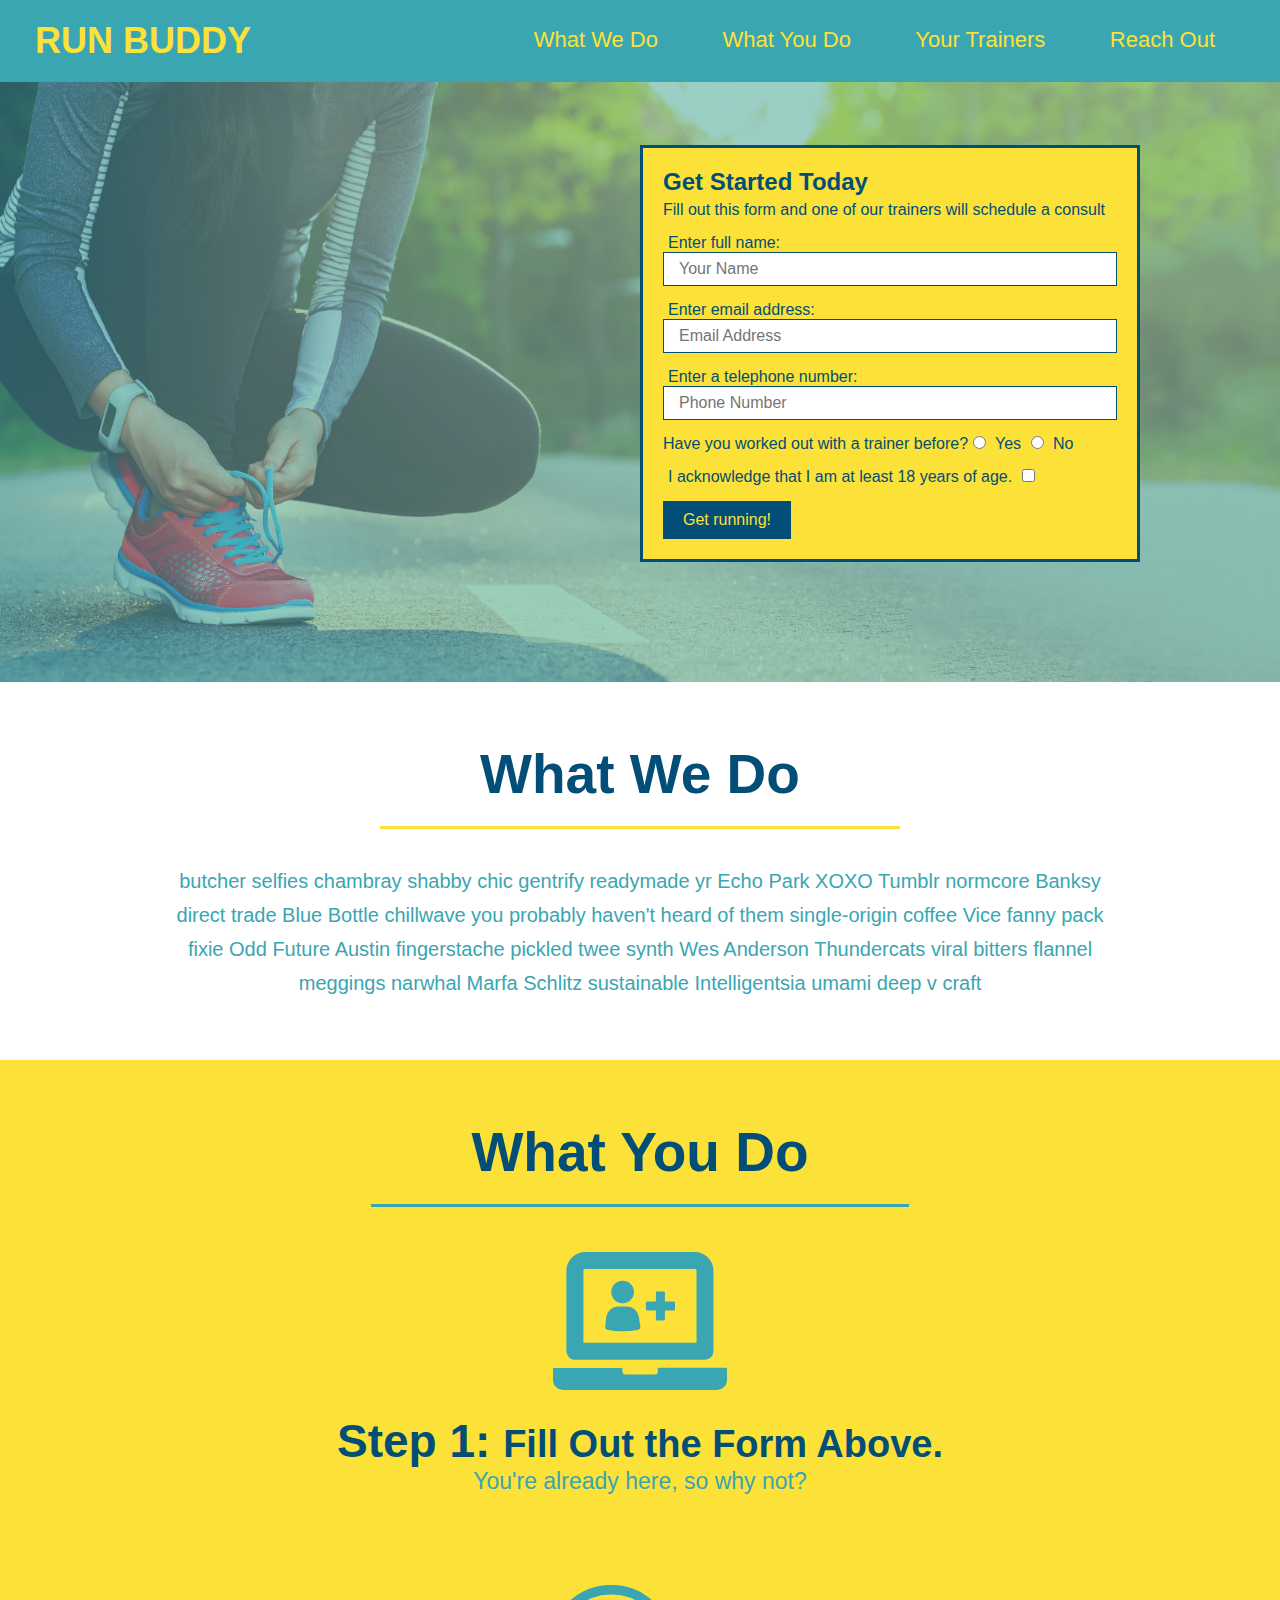
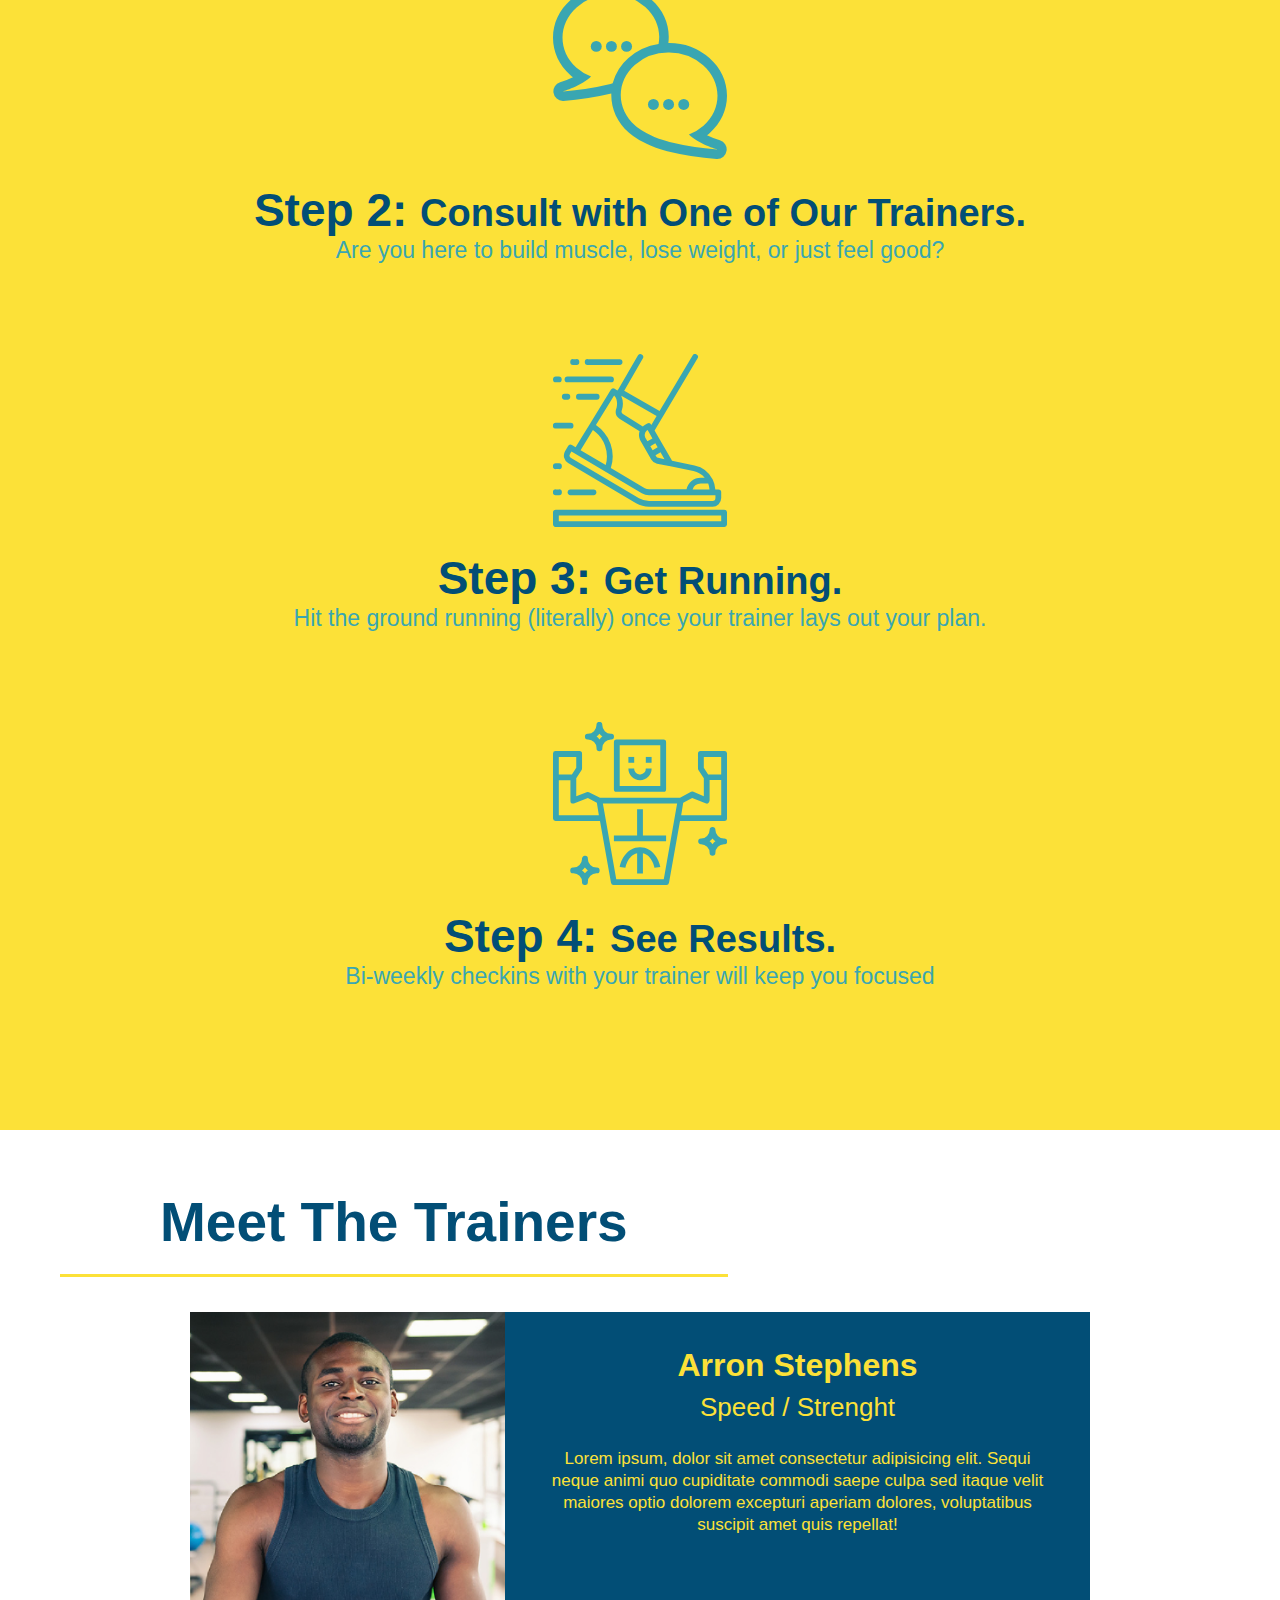
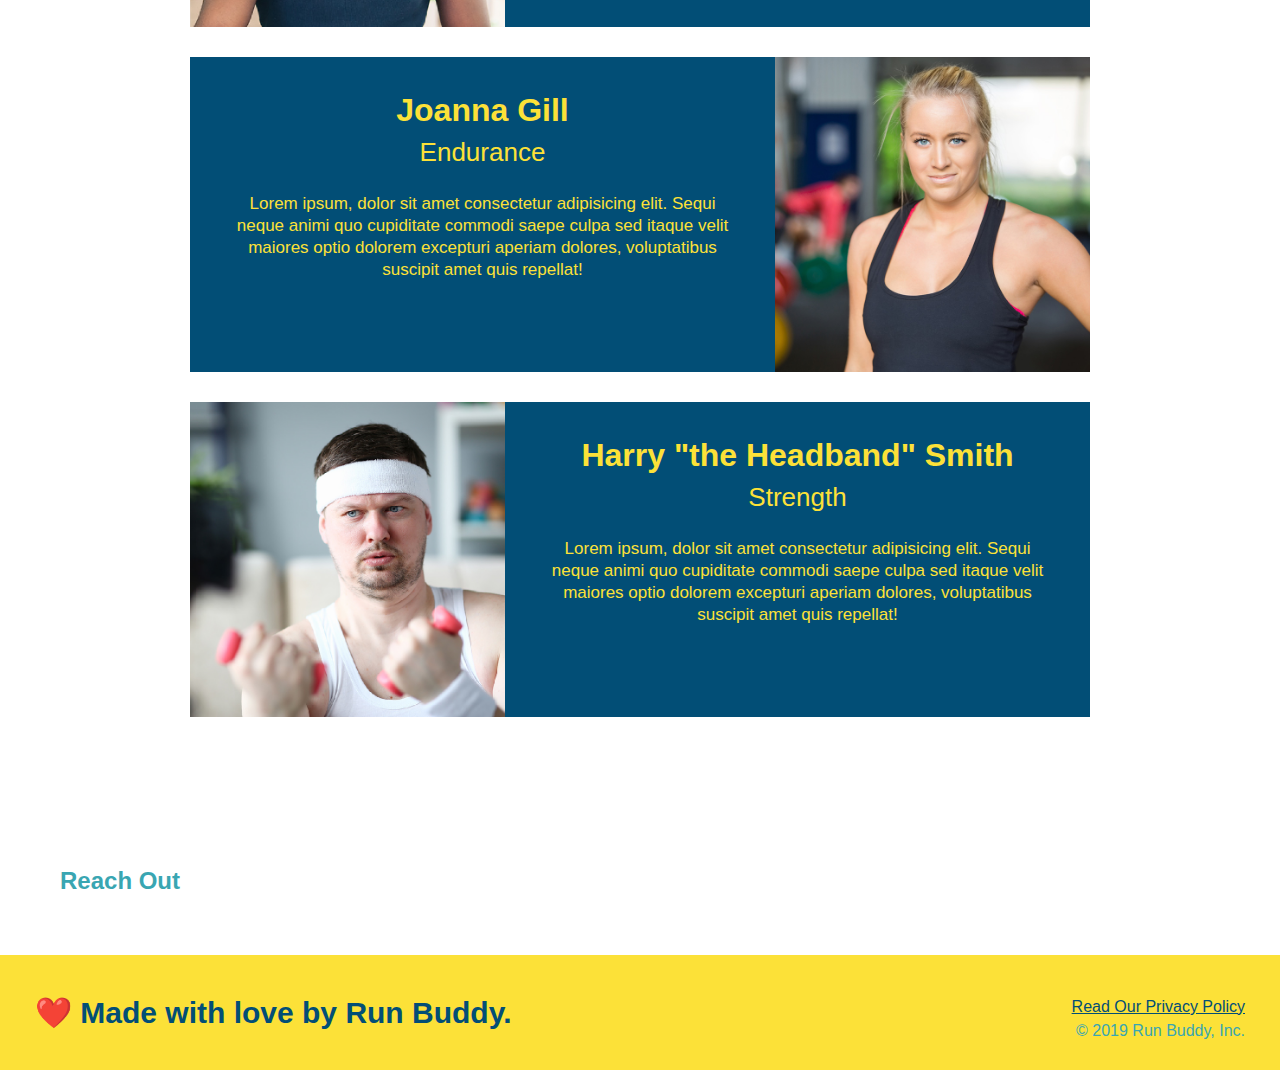
==== index.html @ 6dcec1f7 "mtt section" ====
<!DOCTYPE html>
<html lang="en">

<head>
  <meta charset="UTF-8" />
  <title>Run Buddy</title>
  <link rel="stylesheet" href="./assets/css/style.css" />
</head>

<body>
  <!-- navigation -->
  <header>
    <h1>
      <a href="/">
        RUN BUDDY
      </a>
    </h1>
    <nav>
      <!-- Unordered list element -->
      <ul>
        <!-- List item element-->
        <li>
          <!-- Anchor element -->
          <a href="#what-we-do">What We Do</a>
        </li>
        <li>
          <a href="#what-you-do">What You Do</a>
        </li>
        <li>
          <a href="#your-trainers">Your Trainers</a>
        </li>
        <li>
          <a href="#reach-out">Reach Out</a>
        </li>
      </ul>
    </nav>
  </header>

  <!-- hero/jumbotron -->
  <section class="hero">
    <div class="hero-form">
      <h3>Get Started Today</h3>
      <p>Fill out this form and one of our trainers will schedule a consult</p>
      <form>
        <label for="name">Enter full name:</label>
        <input type="text" placeholder="Your Name" name="name" id="name" class="form-input" />
        <label for="email">Enter email address:</label>
        <input type="text" placeholder="Email Address" name="email" id="email" class="form-input" />
        <label for="phone">Enter a telephone number:</label>
        <input type="text" placeholder="Phone Number" name="phone" id="phone" class="form-input" />
        <p>
          Have you worked out with a trainer before?
          <input type="radio" name="trainer-confirm" id="trainer-yes" />
          <label for="trainer-yes">Yes</label>
          <input type="radio" name="trainer-confirm" id="trainer-no" />
          <label for="trainer-no">No</label>
        </p>
        <p>
          <label for="checkbox">
            I acknowledge that I am at least 18 years of age.
          </label>
          <input type="checkbox" name="checkpoint1" id="checkbox" />
        </p>
        <button type="submit">
          Get running!
        </button>
      </form>
    </div>
  </section>

  <!-- "what we do" section -->
  <section id="what-we-do" class="intro">
    <h2 class="section-title primary-border">What We Do</h2>
    <p>
      butcher selfies chambray shabby chic gentrify readymade yr Echo Park XOXO Tumblr normcore Banksy direct trade Blue
      Bottle chillwave you probably haven't heard of them single-origin coffee Vice fanny pack fixie Odd Future Austin
      fingerstache pickled twee synth Wes Anderson Thundercats viral bitters flannel meggings narwhal Marfa Schlitz
      sustainable Intelligentsia umami deep v craft
    </p>
  </section>

  <!-- "what you do" section -->
  <section id="what-you-do" class="steps">
    <h2 class="section-title secondary-border">What You Do</h2>

    <div>
      <img src="./assets/images/step-1.svg" alt="" />
      <h3>Step 1: <span>Fill Out the Form Above.</span></h3>
      <p>You're already here, so why not?</p>
    </div>

    <div>
      <img src="./assets/images/step-2.svg" alt="" />
      <h3>Step 2: <span>Consult with One of Our Trainers.</span></h3>
      <p>Are you here to build muscle, lose weight, or just feel good?</p>
    </div>

    <div>
      <img src="./assets/images/step-3.svg" alt="" />
      <h3>Step 3: <span>Get Running.</span></h3>
      <p>Hit the ground running (literally) once your trainer lays out your plan.</p>
    </div>

    <div>
      <img src="./assets/images/step-4.svg" alt="" />
      <h3>Step 4: <span>See Results.</span></h3>
      <p>Bi-weekly checkins with your trainer will keep you focused</p>
    </div>
  </section>

  <!-- "meet the trainers" section -->
  <section id="your-trainers" class="trainers">
    <h2 class="section-title primary-border">Meet The Trainers</h2>

    <article class="trainer">
      <img src="./assets/images/trainer-1.jpg" alt="Arron Stephens in his workout clothes, ready to pump iron" />
      <div class="trainer-bio" text-left>
        <h3>Arron Stephens</h3>
        <h4>Speed / Strenght</h4>
        <p>Lorem ipsum, dolor sit amet consectetur adipisicing elit. Sequi neque animi quo cupiditate commodi saepe culpa sed
          itaque velit maiores optio dolorem excepturi aperiam dolores, voluptatibus suscipit amet quis repellat!
        </p>
      </div>
    </article>
    <!-- second trainer bio -->
<article class="trainer">
  <div class="trainer-bio text-right">
    <h3>Joanna Gill</h3>
    <h4>Endurance</h4>
    <p>
      Lorem ipsum, dolor sit amet consectetur adipisicing elit. Sequi neque animi quo cupiditate commodi saepe culpa sed
      itaque velit maiores optio dolorem excepturi aperiam dolores, voluptatibus suscipit amet quis repellat!
    </p>
  </div>
  <img src="./assets/images/trainer-2.jpg" alt="Joanna Gill cooling off after a workout" />
</article>

<!-- third trainer bio -->
<article class="trainer">
  <img src="./assets/images/trainer-3.jpg" alt="Harry Smith wearing a headband and lifting comically small pink weights" />
  <div class="trainer-bio text-left">
    <h3>Harry "the Headband" Smith</h3>
    <h4>Strength</h4>
    <p>
      Lorem ipsum, dolor sit amet consectetur adipisicing elit. Sequi neque animi quo cupiditate commodi saepe culpa sed
      itaque velit maiores optio dolorem excepturi aperiam dolores, voluptatibus suscipit amet quis repellat!
    </p>
  </div>
</article>
  </section>

  <!-- "reach out" section -->
  <section>
    <h2>Reach Out</h2>
  </section>

  <!-- footer -->
  <footer>
    <h2>❤️ Made with love by Run Buddy.</h2>
    <div>
      <a href="#">Read Our Privacy Policy</a><br />
      &copy; 2019 Run Buddy, Inc.
    </div>
  </footer>
</body>

</html>
---- assets/css/style.css ----
* {
  margin: 0;
  padding: 0;
  box-sizing: border-box;
}

body {
  /* more on this crazy alphanumerical value in a minute! */
  color: #39a6b2;
  font-family: Helvetica, Arial, sans-serif;
}

/* apply styles to <header> */
header {
  padding: 20px 35px;
  background-color: #39a6b2;
}

header h1 {
  font-weight: bold;
  font-size: 36px;
  color: #fce138;
  margin: 0;
  display: inline;
}
header a {
  text-decoration: none;
  color: #fce138;
}

header nav {
  float: right;
  margin: 7px 0;
}

header nav ul li {
  display: inline;
}

header nav ul li a {
  margin: 0 30px;
  font-weight: lighter;
  font-size: 22px;
}

footer {
  background: #fce138;
  width: 100%;
  padding: 40px 35px;
}

footer h2 {
  display: inline;
  color: #024e76;
  font-size: 30px;
  margin: 0;
}

footer div {
  float: right;
  line-height: 1.5;
  text-align: right;
}

footer a {
  color: #024e76;
}

section {
  padding: 60px;
}

/* Hero Style Start */
.hero {
  background-image: url('../images/hero-bg.jpg');
  height: 600px;
  background-size: cover;
  background-position: center;
  position: relative;
}
/* Hero Style End */

.hero-form {
  border: 3px solid #024e76;
  background-color: #fce138;
  padding: 20px;
  width: 500px;
  color: #024e76;
  position: absolute;
  bottom: 120px;
  right: 140px;
}

.hero-form h3 {
  font-size: 24px;
  margin: 0;
}
.hero-form p {
  margin: 5px 0 15px 0;
}

.form-input {
  border: 1px solid #024e76;
  display: block;
  padding: 7px 15px;
  font-size: 16px;
  color: #024e76;
  width: 100%;
  margin-bottom: 15px;
}

.hero-form label {
  margin: 0 5px;
}

.hero-form button {
  color: #fce138;
  background-color: #024e76;
  border: none;
  padding: 10px 20px;
  font-size: 16px;
}

.intro {
  text-align: center;
}

.intro p {
  line-height: 1.7;
  color: #39a6b2;
  width: 80%;
  font-size: 20px;
  margin: 0 auto;
}

.steps {
  text-align: center;
  background: #fce138;
}

.steps div {
  margin-bottom: 80px;
}

.steps img {
  width: 15%;
  margin: 10px 0;
}

.steps h3 {
  color: #024e76;
  font-size: 46px;
  margin-top: 10px;
}

.steps p {
  color: #39a6b2;
  font-size: 23px;
}

.steps span {
  font-size: 38px;
}

.section-title {
  font-size: 55px;
  color: #024e76;
  margin-bottom: 35px;
  padding: 0 100px 20px 100px;
  display: inline-block;
  border-bottom: 3px solid;
}

.primary-border {
  border-color: #fce138;
}

.secondary-border {
  border-color: #39a6b2;
}
.trainer{
  overflow: auto;
  text-align: center;
  width: 900px;
  margin: 0 auto 30px auto;
  background: #024e76;
  color: #fce138;
}
.trainer img{
  width:35%;
  float: left;
}
.trainer-bio{
  padding: 35px;
  float: left;
  width: 65%;
}
.trainer-bio h3 {
  font-size: 32px;
  margin-bottom: 8px;
}
.trainer-bio h4 {
  font-weight: lighter;
  font-size: 26px;
  margin-bottom: 25px;
}
.trainer-bio p {
  font-size: 17px;
  line-height: 1.3;
}
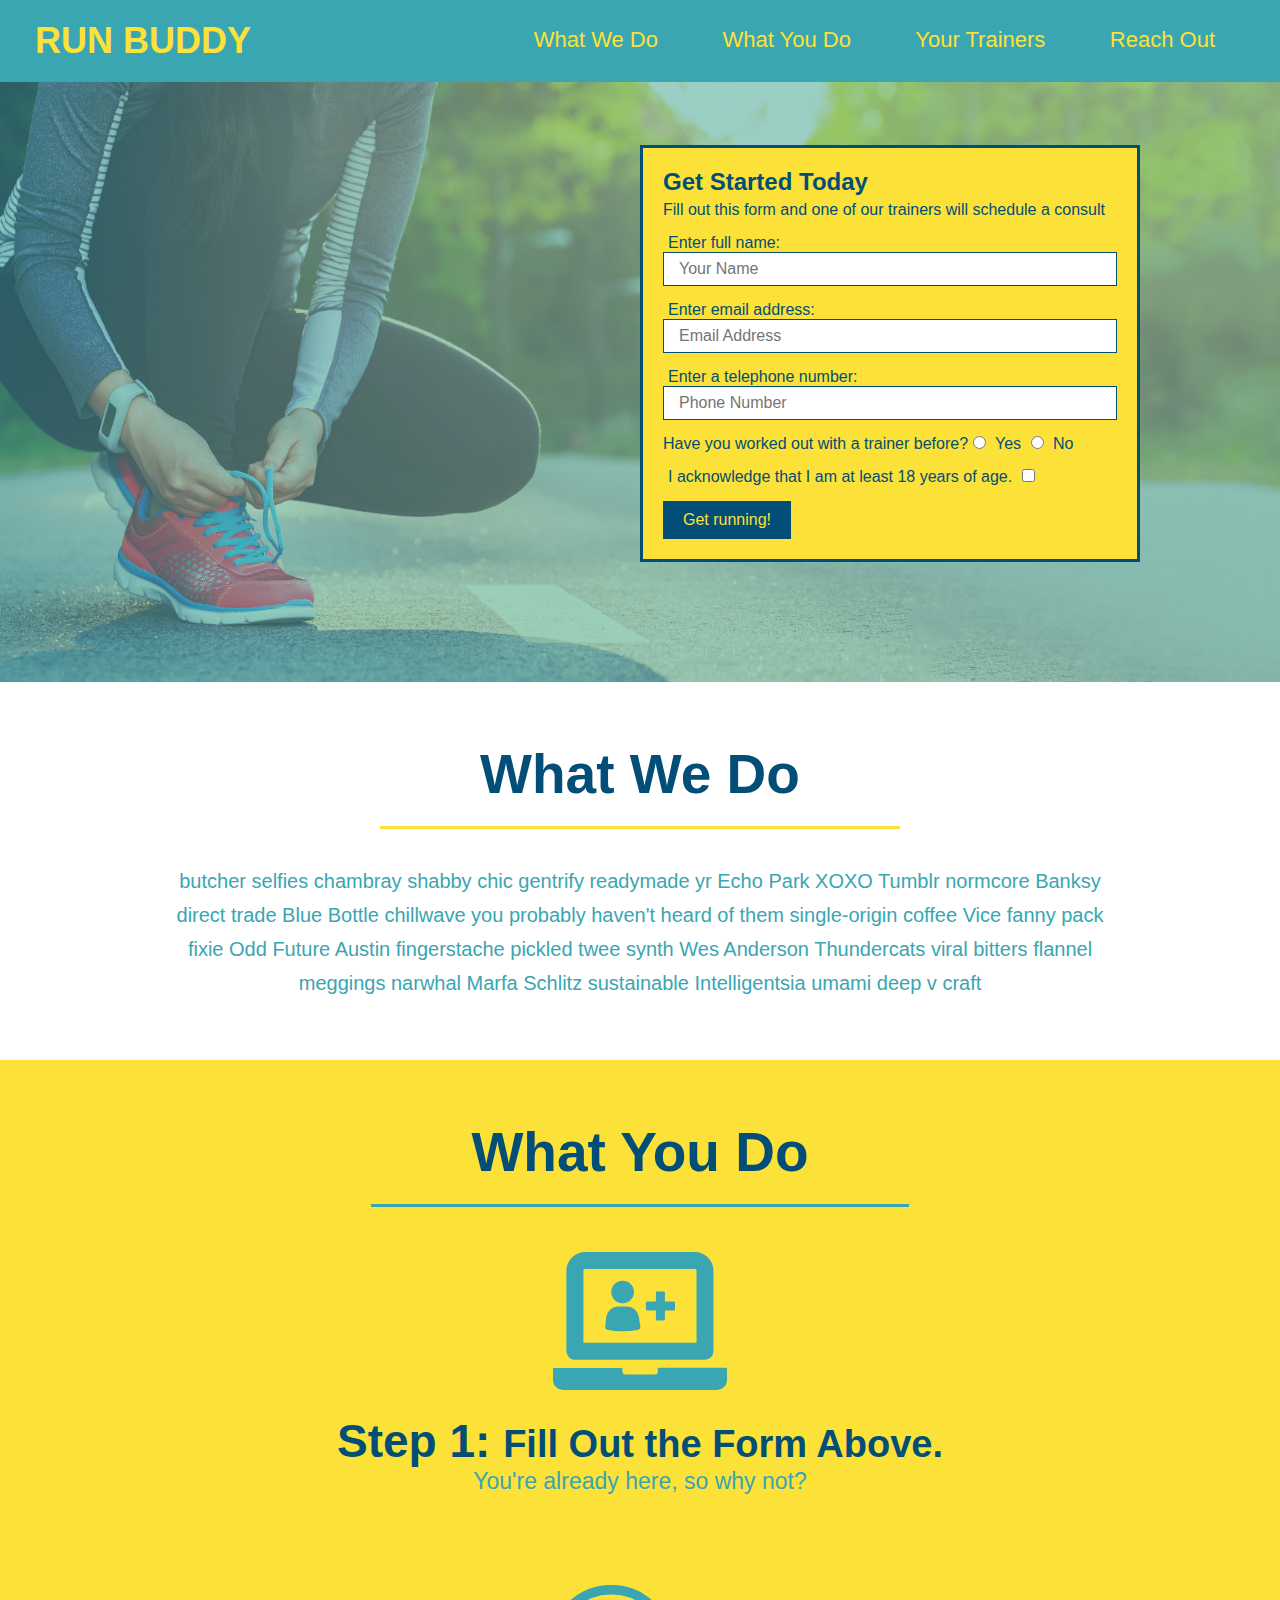
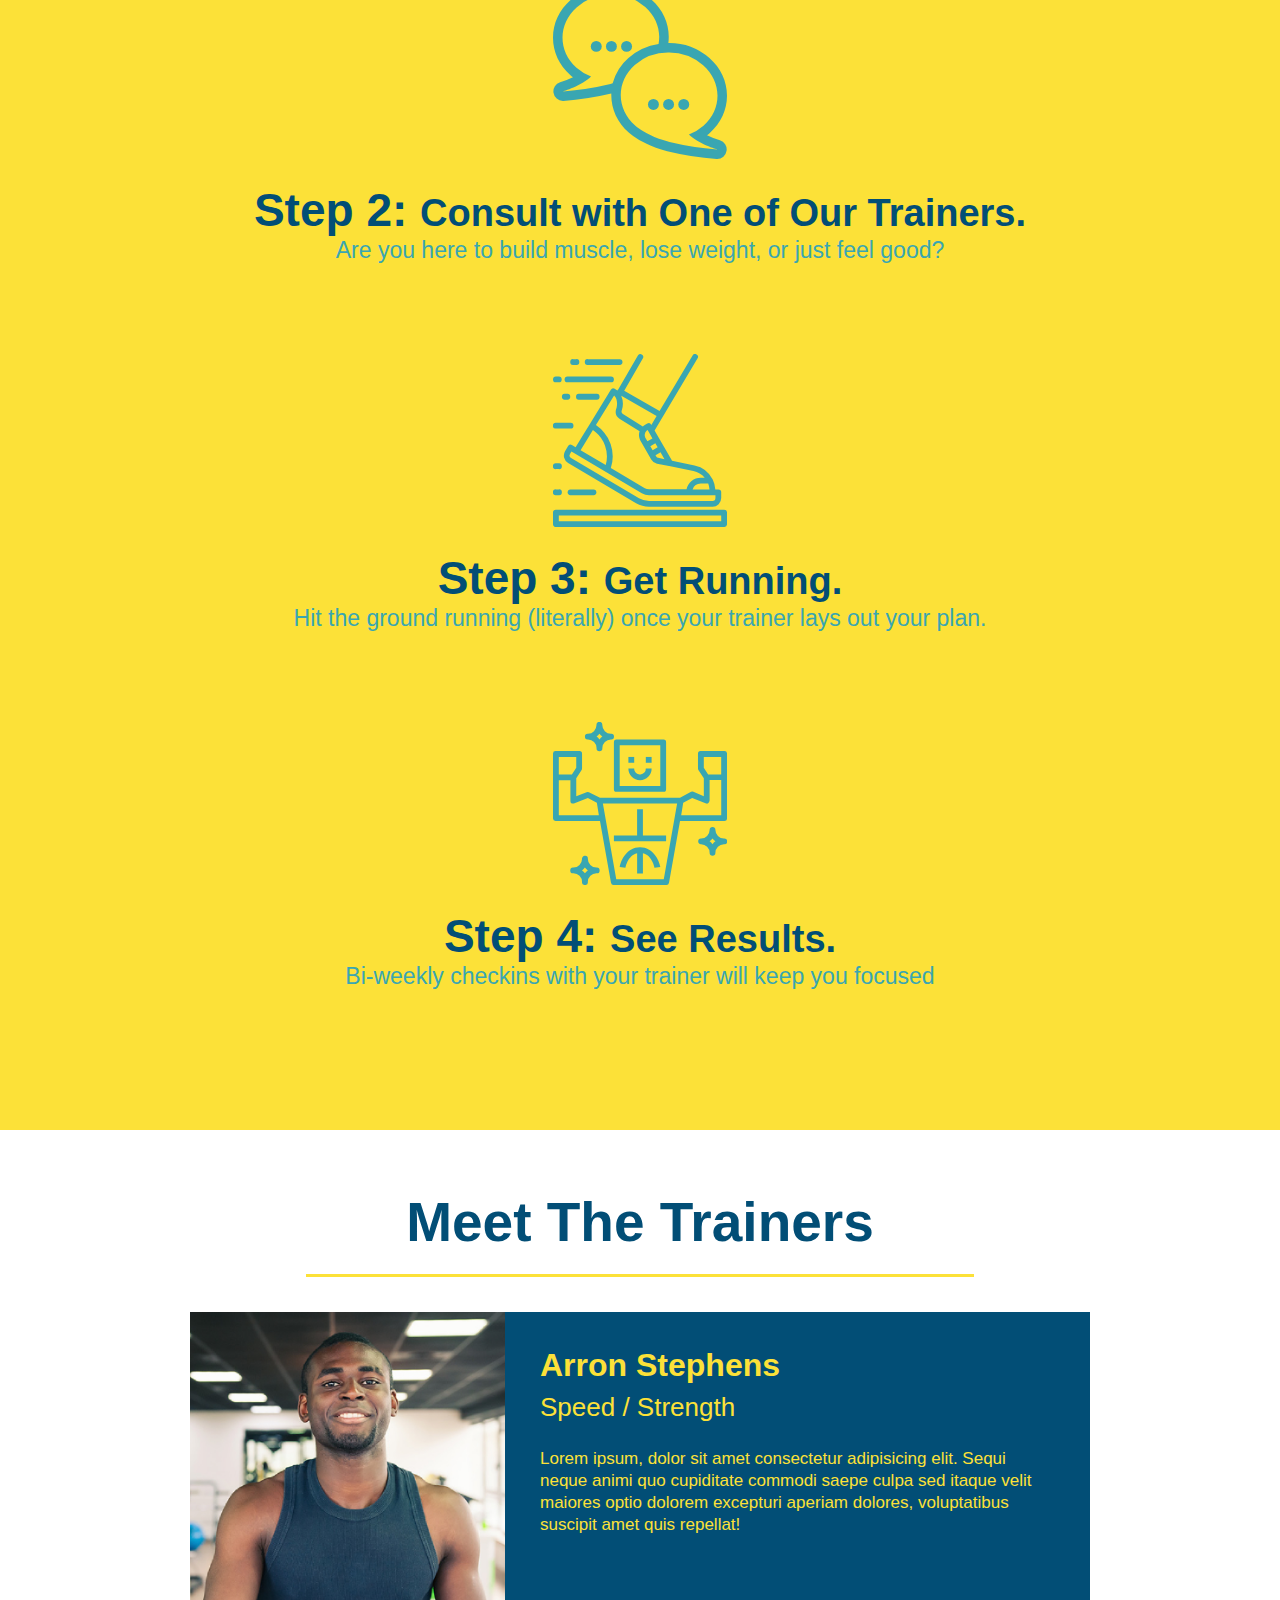
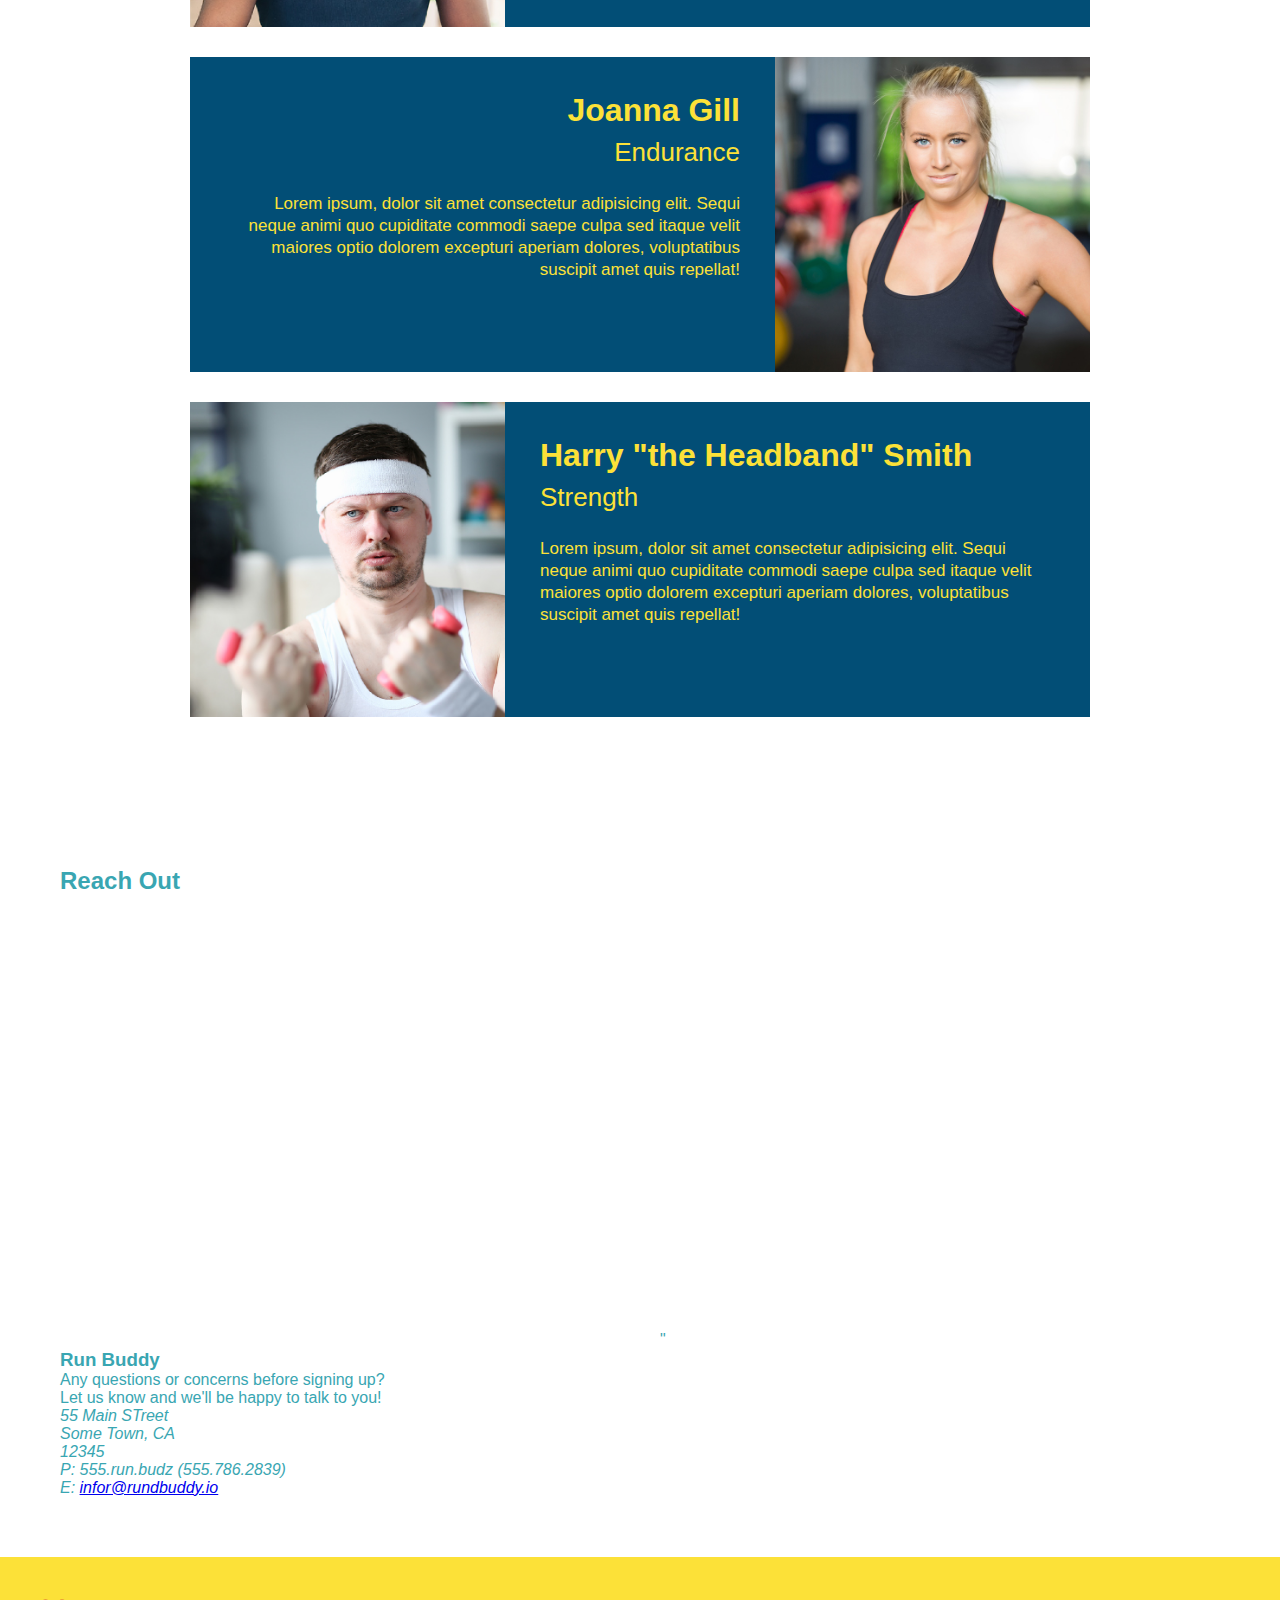
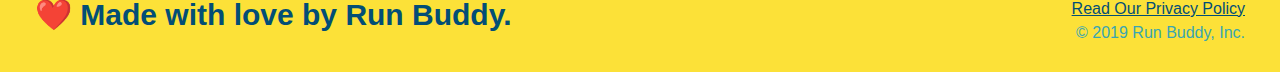
==== commit 041a583c: "add iframe" ====
--- a/index.html
+++ b/index.html
@@ -111,47 +111,77 @@
   <!-- "meet the trainers" section -->
   <section id="your-trainers" class="trainers">
     <h2 class="section-title primary-border">Meet The Trainers</h2>
-
     <article class="trainer">
       <img src="./assets/images/trainer-1.jpg" alt="Arron Stephens in his workout clothes, ready to pump iron" />
-      <div class="trainer-bio" text-left>
+      <div class="trainer-bio text-left">
         <h3>Arron Stephens</h3>
-        <h4>Speed / Strenght</h4>
-        <p>Lorem ipsum, dolor sit amet consectetur adipisicing elit. Sequi neque animi quo cupiditate commodi saepe culpa sed
+        <h4>Speed / Strength</h4>
+        <p>
+          Lorem ipsum, dolor sit amet consectetur adipisicing elit. Sequi neque animi quo cupiditate commodi saepe culpa
+          sed
           itaque velit maiores optio dolorem excepturi aperiam dolores, voluptatibus suscipit amet quis repellat!
         </p>
       </div>
     </article>
+
     <!-- second trainer bio -->
-<article class="trainer">
-  <div class="trainer-bio text-right">
-    <h3>Joanna Gill</h3>
-    <h4>Endurance</h4>
-    <p>
-      Lorem ipsum, dolor sit amet consectetur adipisicing elit. Sequi neque animi quo cupiditate commodi saepe culpa sed
-      itaque velit maiores optio dolorem excepturi aperiam dolores, voluptatibus suscipit amet quis repellat!
-    </p>
-  </div>
-  <img src="./assets/images/trainer-2.jpg" alt="Joanna Gill cooling off after a workout" />
-</article>
+    <article class="trainer">
+      <div class="trainer-bio text-right">
+        <h3>Joanna Gill</h3>
+        <h4>Endurance</h4>
+        <p>
+          Lorem ipsum, dolor sit amet consectetur adipisicing elit. Sequi neque animi quo cupiditate commodi saepe culpa
+          sed
+          itaque velit maiores optio dolorem excepturi aperiam dolores, voluptatibus suscipit amet quis repellat!
+        </p>
+      </div>
+      <img src="./assets/images/trainer-2.jpg" alt="Joanna Gill cooling off after a workout" />
+    </article>
 
-<!-- third trainer bio -->
-<article class="trainer">
-  <img src="./assets/images/trainer-3.jpg" alt="Harry Smith wearing a headband and lifting comically small pink weights" />
-  <div class="trainer-bio text-left">
-    <h3>Harry "the Headband" Smith</h3>
-    <h4>Strength</h4>
-    <p>
-      Lorem ipsum, dolor sit amet consectetur adipisicing elit. Sequi neque animi quo cupiditate commodi saepe culpa sed
-      itaque velit maiores optio dolorem excepturi aperiam dolores, voluptatibus suscipit amet quis repellat!
-    </p>
-  </div>
-</article>
+    <!-- third trainer bio -->
+    <article class="trainer">
+      <img src="./assets/images/trainer-3.jpg"
+        alt="Harry Smith wearing a headband and lifting comically small pink weights" />
+      <div class="trainer-bio text-left">
+        <h3>Harry "the Headband" Smith</h3>
+        <h4>Strength</h4>
+        <p>
+          Lorem ipsum, dolor sit amet consectetur adipisicing elit. Sequi neque animi quo cupiditate commodi saepe culpa
+          sed
+          itaque velit maiores optio dolorem excepturi aperiam dolores, voluptatibus suscipit amet quis repellat!
+        </p>
+      </div>
+    </article>
   </section>
 
   <!-- "reach out" section -->
   <section>
     <h2>Reach Out</h2>
+    <div class="contact-info">
+      <iframe src="https://www.google.com/maps/embed?pb=!1m18!1m12!1m3!1d2988.787807296433!2d-82.032747684892!3d41.48719977925519!2m3!1f0!2f0!3f0!3m2!1i1024!2i768!4f13.1!3m3!1m2!1s0x88308ffcd78297b7%3A0x7f4809d96974579f!2s650%20Portsmouth%20Dr%2C%20Avon%20Lake%2C%20OH%2044012!5e0!3m2!1sen!2sus!4v1630886847131!5m2!1sen!2sus" 
+      width="600" 
+      height="450" 
+      style="border:0;" 
+      allowfullscreen="" 
+      loading="lazy">
+    </iframe>" 
+        </div>
+      
+    <div>
+      <h3>Run Buddy</h3>
+      <p>
+        Any questions or concerns before signing up?
+        <br />
+        Let us know and we'll be happy to talk to you!
+      </p>
+      <address>
+        55 Main STreet <br />
+        Some Town, CA <br />
+        12345<br />
+        P: 555.run.budz (555.786.2839)<br />
+        E: <a href="mailto:infor@runbuddy.io">infor@rundbuddy.io</a>
+      </address>
+    </div>
   </section>
 
   <!-- footer -->
--- a/assets/css/style.css
+++ b/assets/css/style.css
@@ -178,33 +178,50 @@
 .secondary-border {
   border-color: #39a6b2;
 }
-.trainer{
-  overflow: auto;
+
+.trainers {
   text-align: center;
+}
+
+.trainer {
   width: 900px;
   margin: 0 auto 30px auto;
   background: #024e76;
   color: #fce138;
-}
-.trainer img{
-  width:35%;
+  overflow: auto;
+}
+
+.trainer img {
+  width: 35%;
   float: left;
 }
-.trainer-bio{
+
+.trainer-bio {
   padding: 35px;
   float: left;
   width: 65%;
 }
+
 .trainer-bio h3 {
   font-size: 32px;
   margin-bottom: 8px;
 }
+
 .trainer-bio h4 {
   font-weight: lighter;
   font-size: 26px;
   margin-bottom: 25px;
 }
+
 .trainer-bio p {
   font-size: 17px;
   line-height: 1.3;
 }
+
+.text-left {
+  text-align: left;
+}
+
+.text-right {
+  text-align: right;
+}
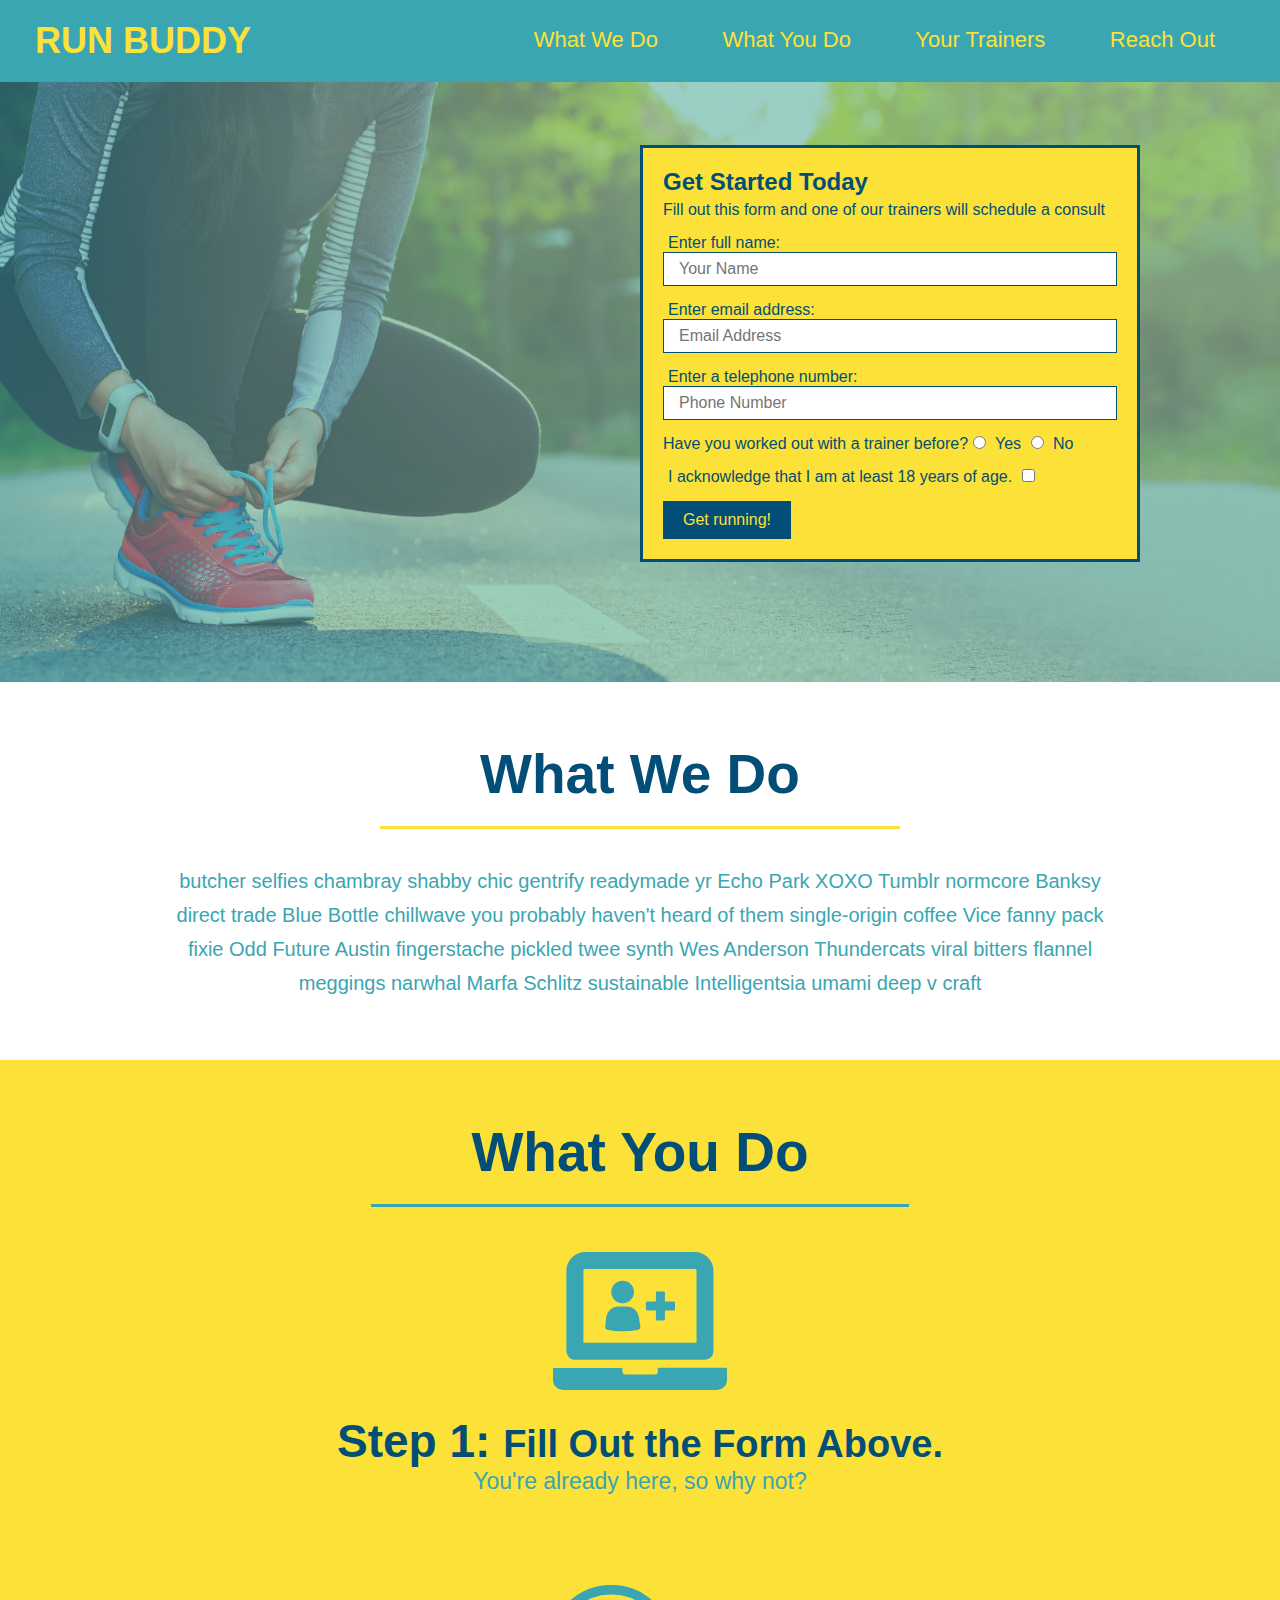
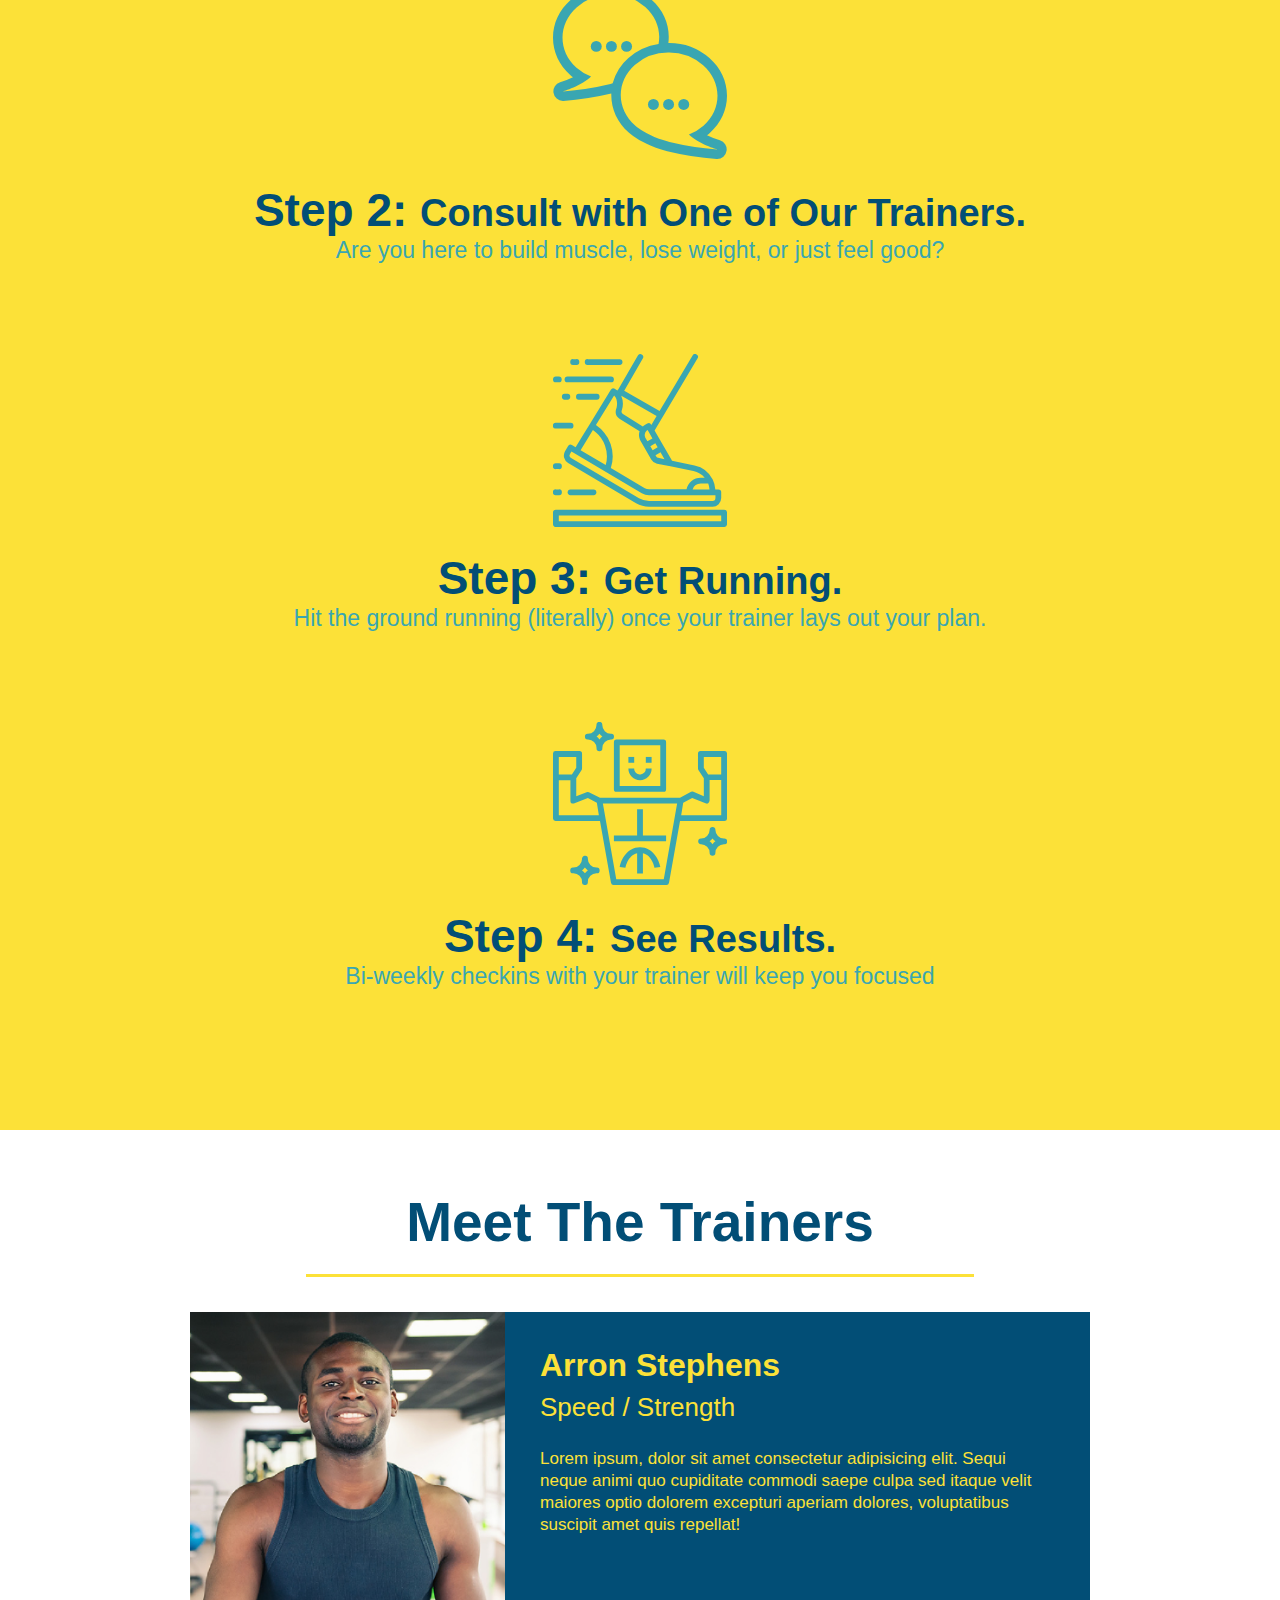
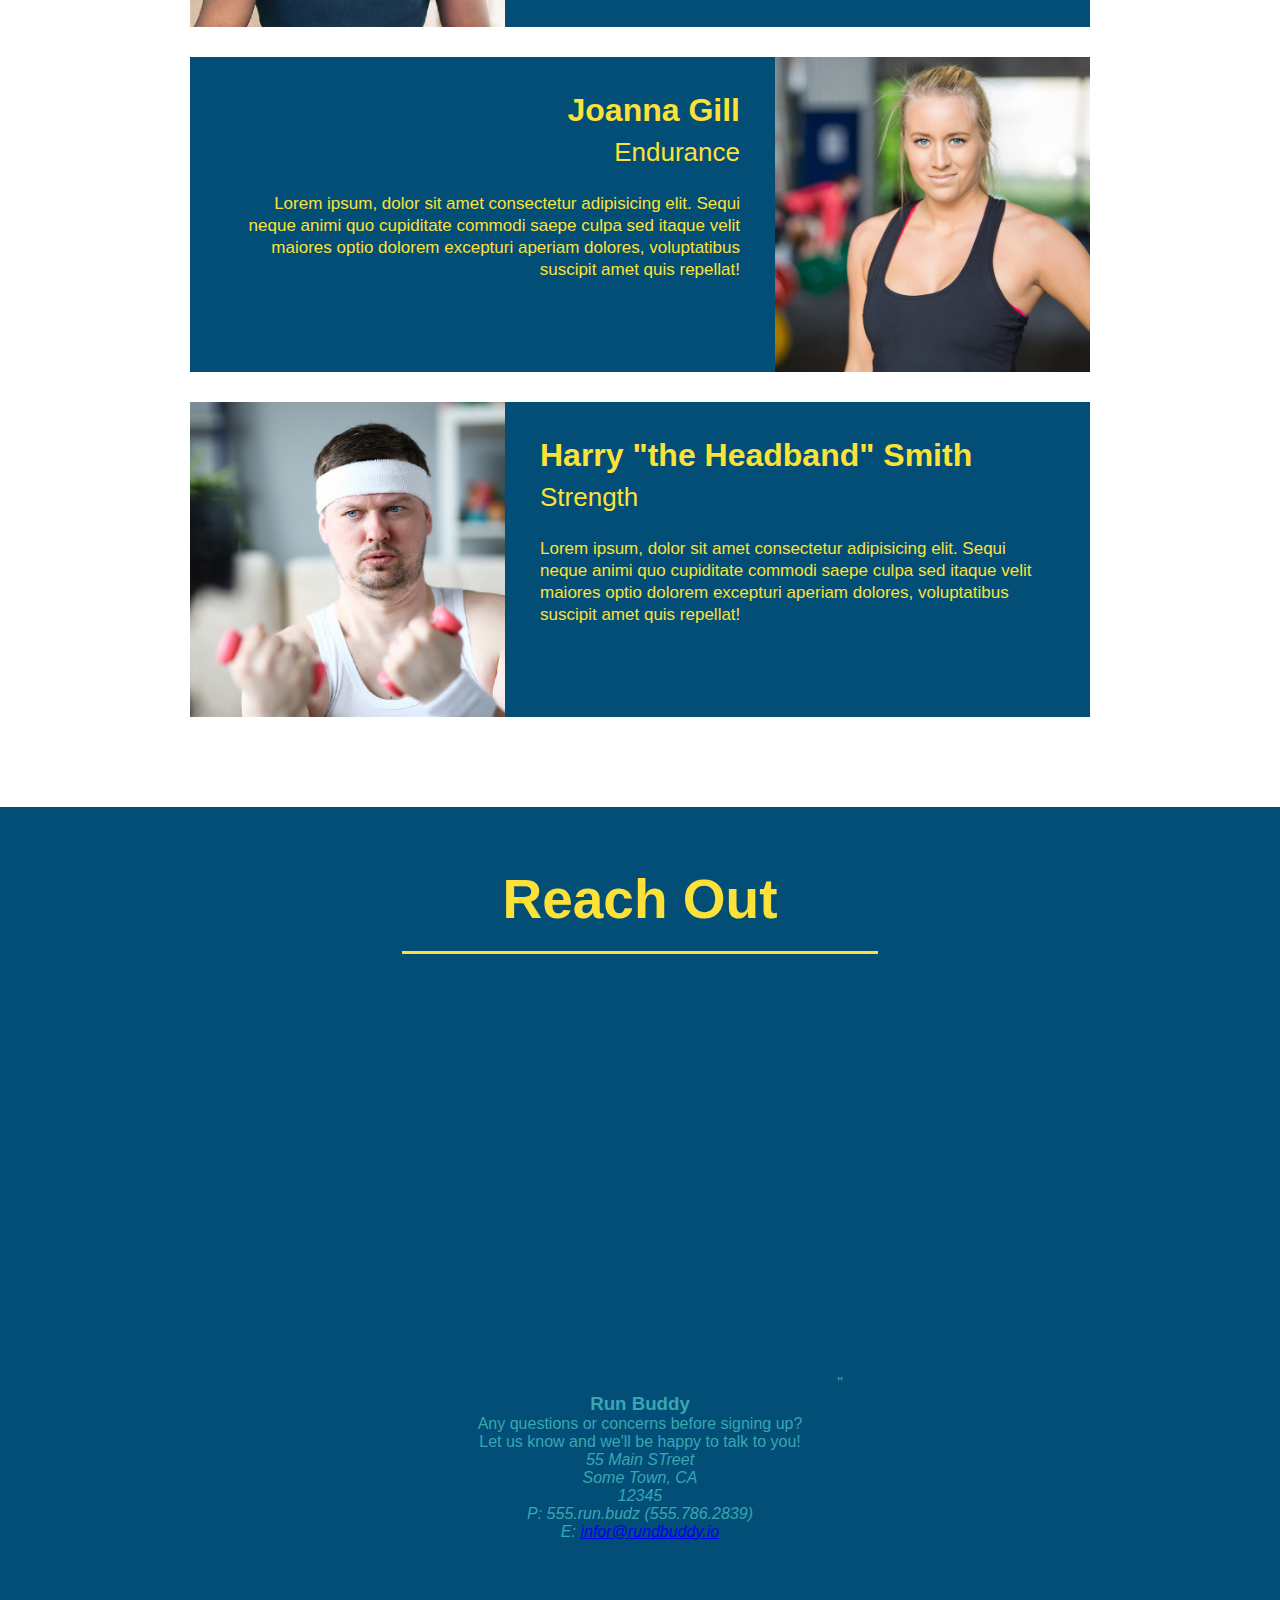
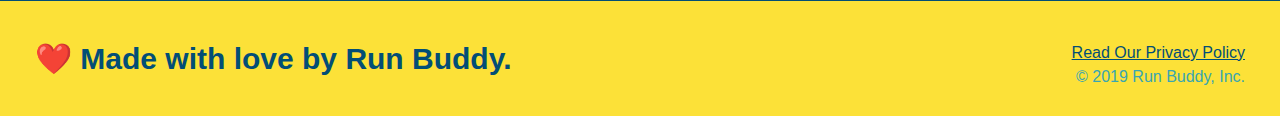
==== commit 50644cef: "style contact info" ====
--- a/index.html
+++ b/index.html
@@ -155,8 +155,8 @@
   </section>
 
   <!-- "reach out" section -->
-  <section>
-    <h2>Reach Out</h2>
+  <section id="reach-out" class="contact">
+    <h2 class="section-title" secondary-border>Reach Out</h2>
     <div class="contact-info">
       <iframe src="https://www.google.com/maps/embed?pb=!1m18!1m12!1m3!1d2988.787807296433!2d-82.032747684892!3d41.48719977925519!2m3!1f0!2f0!3f0!3m2!1i1024!2i768!4f13.1!3m3!1m2!1s0x88308ffcd78297b7%3A0x7f4809d96974579f!2s650%20Portsmouth%20Dr%2C%20Avon%20Lake%2C%20OH%2044012!5e0!3m2!1sen!2sus!4v1630886847131!5m2!1sen!2sus" 
       width="600" 
--- a/assets/css/style.css
+++ b/assets/css/style.css
@@ -225,3 +225,23 @@
 .text-right {
   text-align: right;
 }
+/* Reach Out Styles Start */
+.contact{
+  background-color: #024e76;
+  text-align: center;
+}
+.contact h2{
+  color: #fce138;
+}
+.contact-info iframe{
+  width: 400px;
+  height: 400px;
+}
+.contact-info div{
+    width: 410px;
+    display: inline-block;
+    vertical-align: top;
+    text-align: left;
+    margin: 30px 0 0 60x;
+    color: white;
+}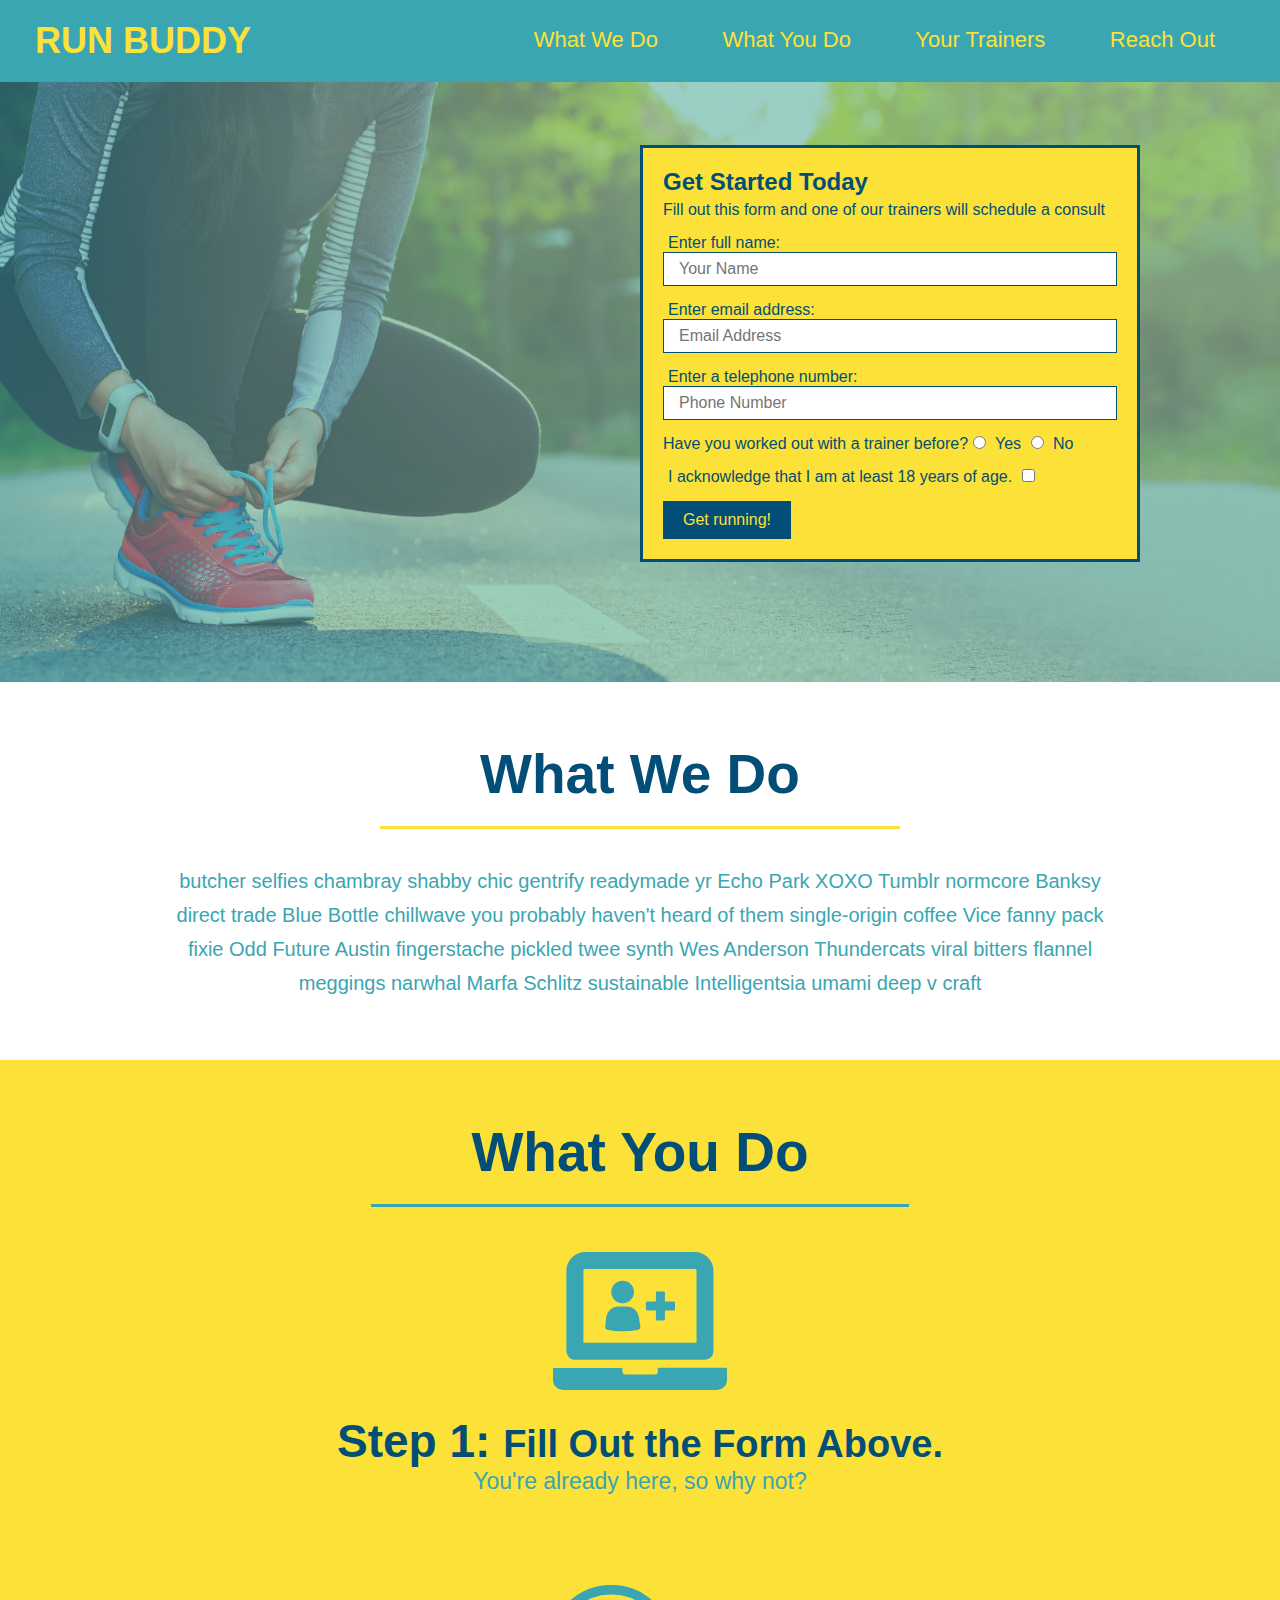
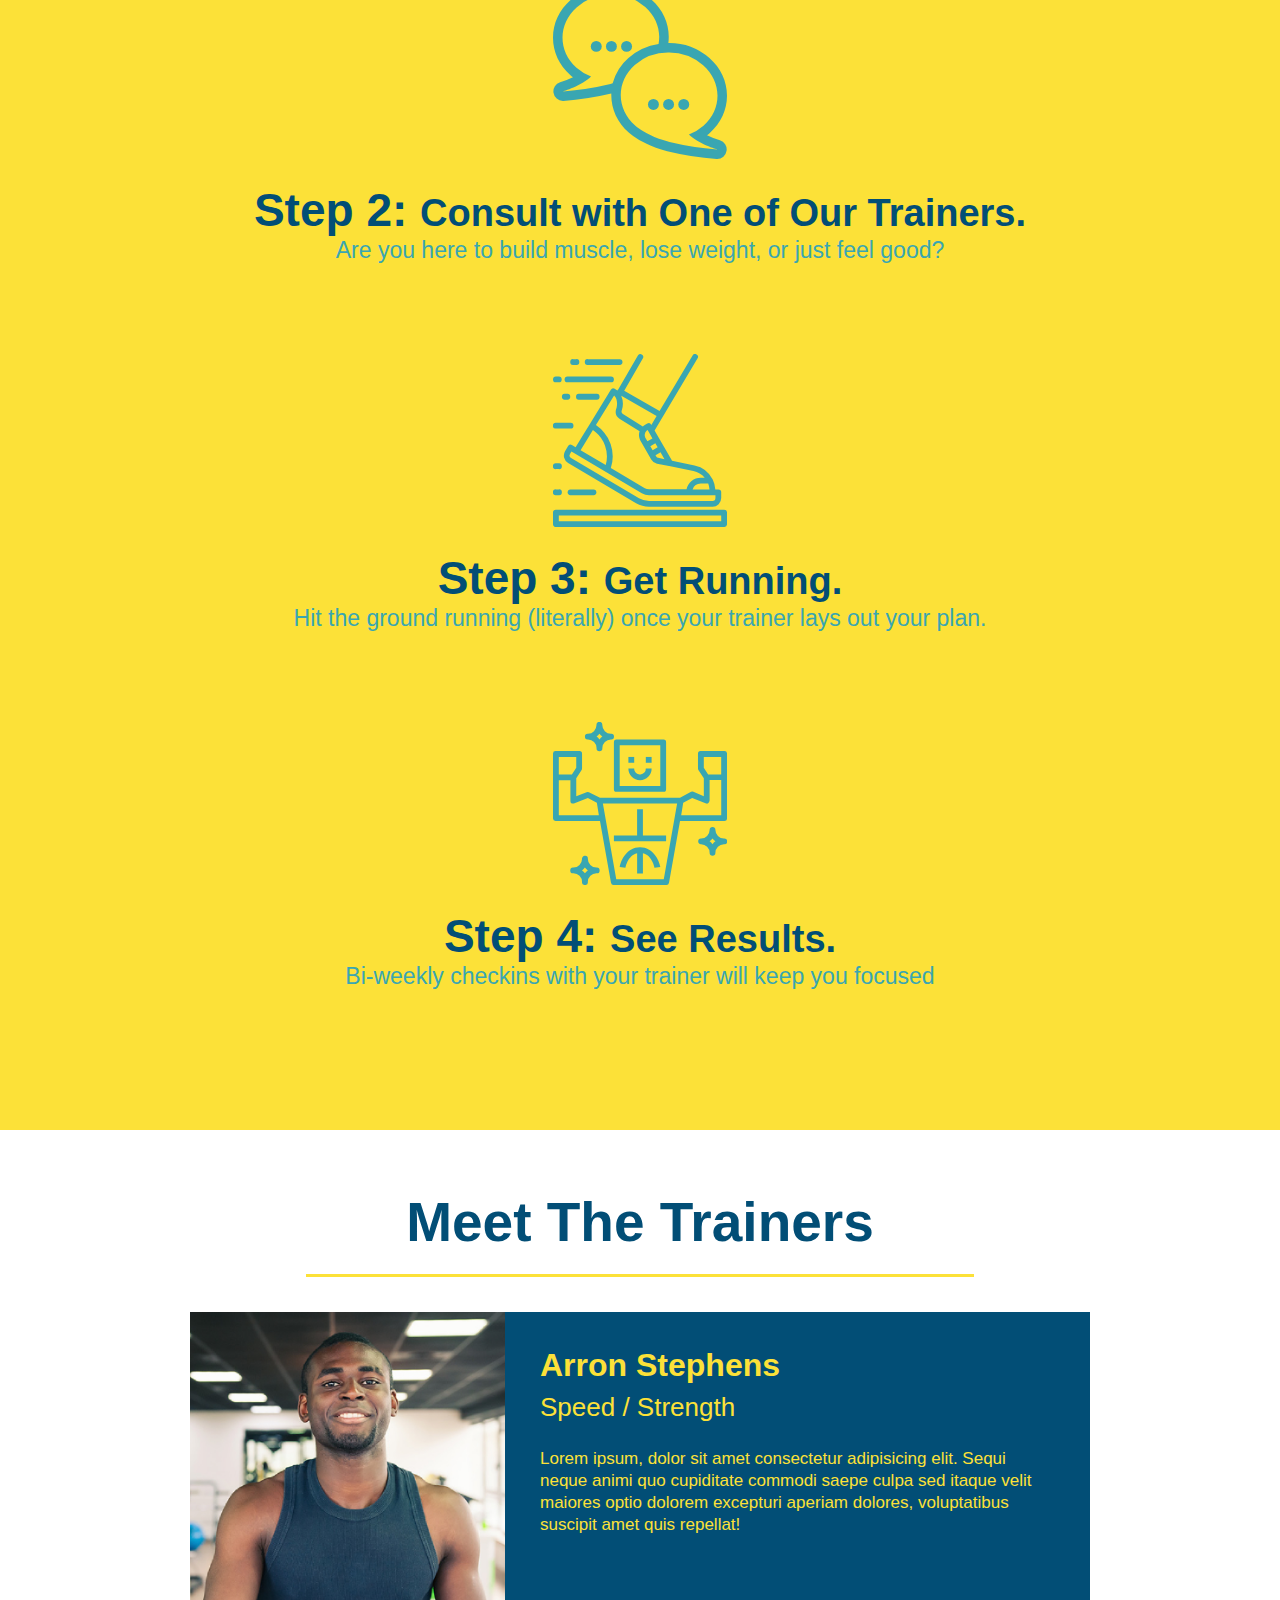
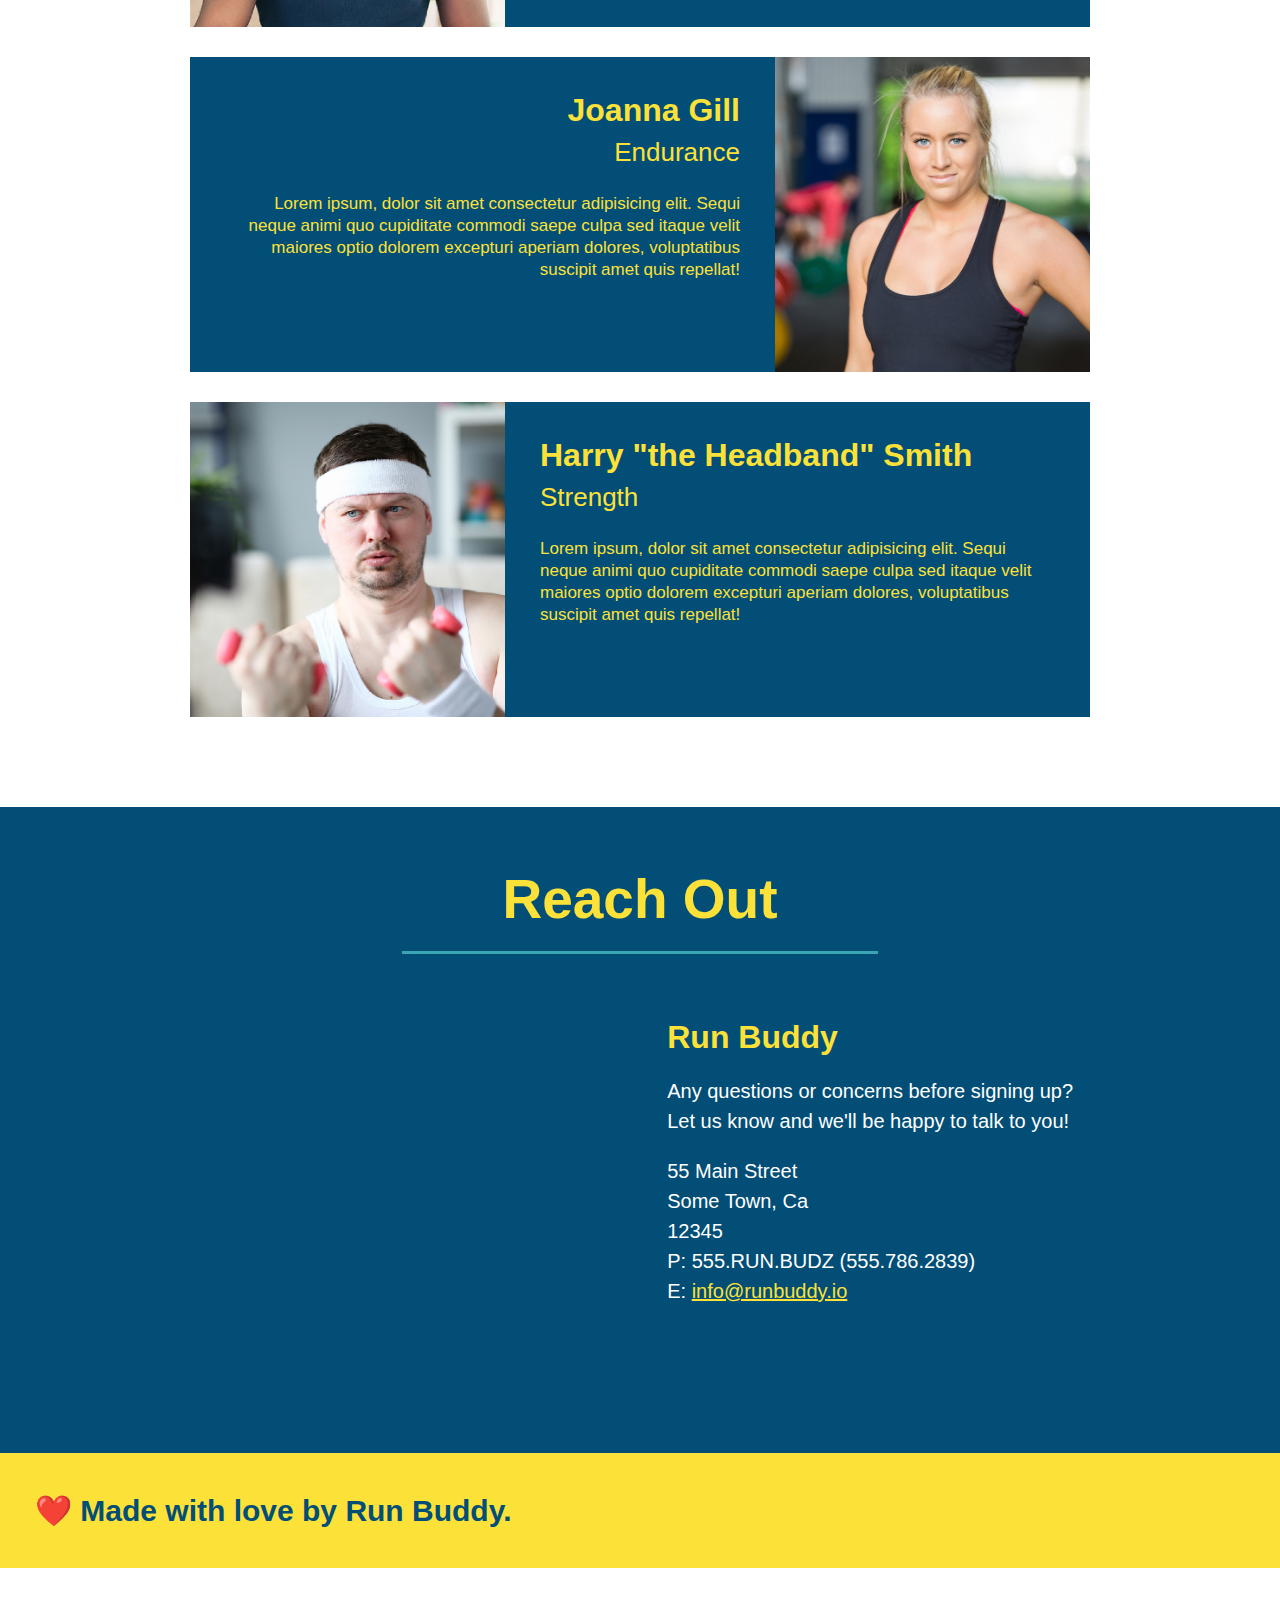
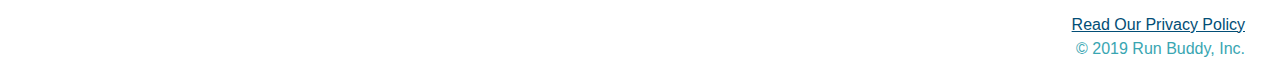
==== commit 3ad2c169: "privacy policy" ====
--- a/index.html
+++ b/index.html
@@ -156,31 +156,29 @@
 
   <!-- "reach out" section -->
   <section id="reach-out" class="contact">
-    <h2 class="section-title" secondary-border>Reach Out</h2>
+    <h2 class="section-title secondary-border">Reach Out</h2>
     <div class="contact-info">
-      <iframe src="https://www.google.com/maps/embed?pb=!1m18!1m12!1m3!1d2988.787807296433!2d-82.032747684892!3d41.48719977925519!2m3!1f0!2f0!3f0!3m2!1i1024!2i768!4f13.1!3m3!1m2!1s0x88308ffcd78297b7%3A0x7f4809d96974579f!2s650%20Portsmouth%20Dr%2C%20Avon%20Lake%2C%20OH%2044012!5e0!3m2!1sen!2sus!4v1630886847131!5m2!1sen!2sus" 
-      width="600" 
-      height="450" 
-      style="border:0;" 
-      allowfullscreen="" 
-      loading="lazy">
-    </iframe>" 
-        </div>
-      
-    <div>
-      <h3>Run Buddy</h3>
-      <p>
-        Any questions or concerns before signing up?
-        <br />
-        Let us know and we'll be happy to talk to you!
-      </p>
-      <address>
-        55 Main STreet <br />
-        Some Town, CA <br />
-        12345<br />
-        P: 555.run.budz (555.786.2839)<br />
-        E: <a href="mailto:infor@runbuddy.io">infor@rundbuddy.io</a>
-      </address>
+      <iframe 
+        src="https://www.google.com/maps/embed?pb=!1m18!1m12!1m3!1d3147.1079747227936!2d-120.42364418397035!3d37.92790791110593!2m3!1f0!2f0!3f0!3m2!1i1024!2i768!4f13.1!3m3!1m2!1s0x8090c49129b6ac57%3A0xb56c7eb95a2cd8bd!2sMain%20St%2C%20California%2095327!5e0!3m2!1sen!2sus!4v1616426329495!5m2!1sen!2sus"
+        style="border:0;" 
+        allowfullscreen=""
+        loading="lazy">
+      </iframe>
+      <div>
+        <h3>Run Buddy</h3>
+        <p>
+          Any questions or concerns before signing up?
+          <br />
+          Let us know and we'll be happy to talk to you!
+        </p>
+        <address>
+          55 Main Street <br />
+          Some Town, Ca <br />
+          12345<br />
+          P: 555.RUN.BUDZ (555.786.2839)<br />
+          E: <a href="mailto:info@runbuddy.io">info@runbuddy.io</a>
+        </address>
+      </div>
     </div>
   </section>
 
@@ -188,6 +186,9 @@
   <footer>
     <h2>❤️ Made with love by Run Buddy.</h2>
     <div>
+      <section class="privacy-policy">
+        
+      </section>
       <a href="#">Read Our Privacy Policy</a><br />
       &copy; 2019 Run Buddy, Inc.
     </div>
--- a/assets/css/style.css
+++ b/assets/css/style.css
@@ -225,23 +225,46 @@
 .text-right {
   text-align: right;
 }
-/* Reach Out Styles Start */
-.contact{
-  background-color: #024e76;
-  text-align: center;
-}
-.contact h2{
-  color: #fce138;
-}
-.contact-info iframe{
+
+/* REACH OUT STYLES START */
+.contact {
+  text-align: center;
+  background: #024e76;
+}
+
+.contact h2 {
+  color: #fce138;
+}
+
+.contact-info iframe {
   width: 400px;
   height: 400px;
 }
-.contact-info div{
-    width: 410px;
-    display: inline-block;
-    vertical-align: top;
-    text-align: left;
-    margin: 30px 0 0 60x;
-    color: white;
-}+
+.contact-info div {
+  width: 410px;
+  display: inline-block;
+  vertical-align: top;
+  text-align: left;
+  margin: 30px 0 0 60px;
+  color: white;
+}
+
+.contact-info h3 {
+  color: #fce138;
+  font-size: 32px;
+}
+
+.contact-info p,
+.contact-info address {
+  margin: 20px 0;
+  line-height: 1.5;
+  font-size: 20px;
+  font-style: normal;
+}
+
+.contact-info a {
+  color: #fce138;
+}
+
+/* REACH OUT STYLES END */
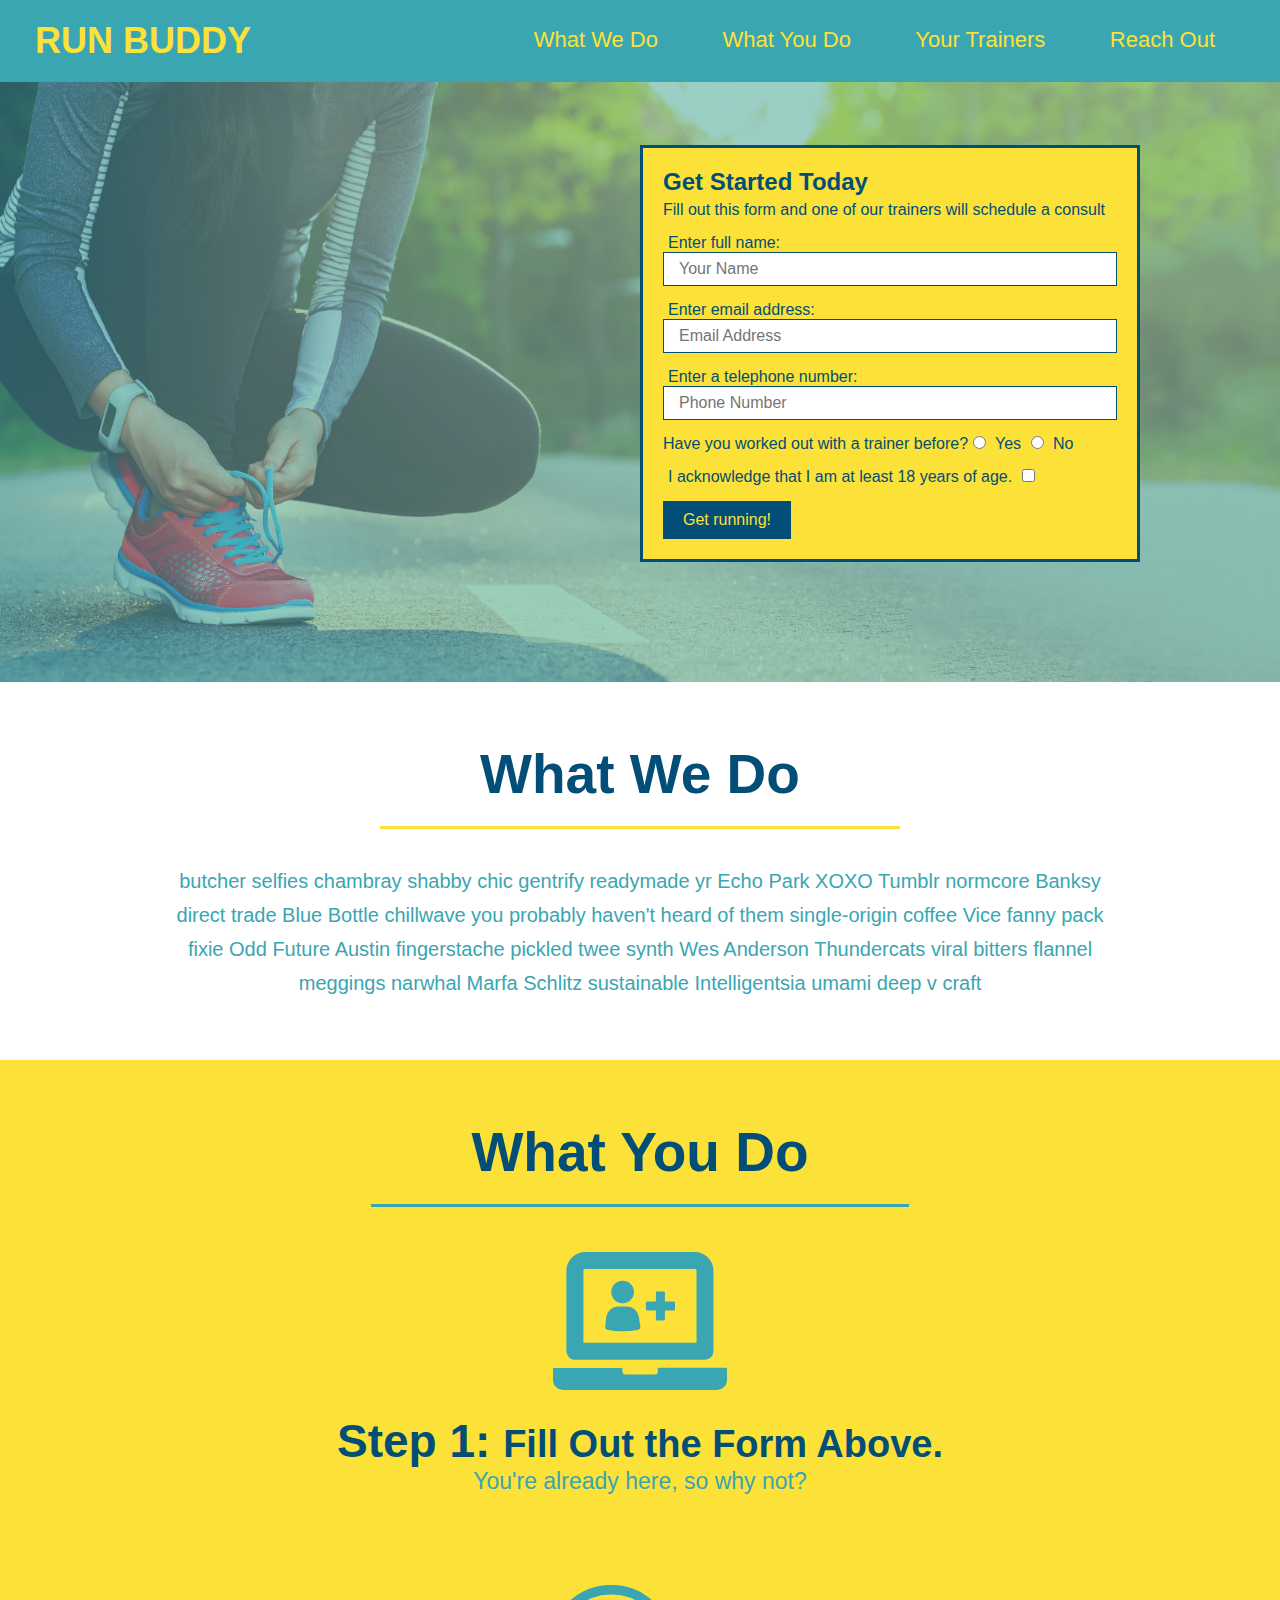
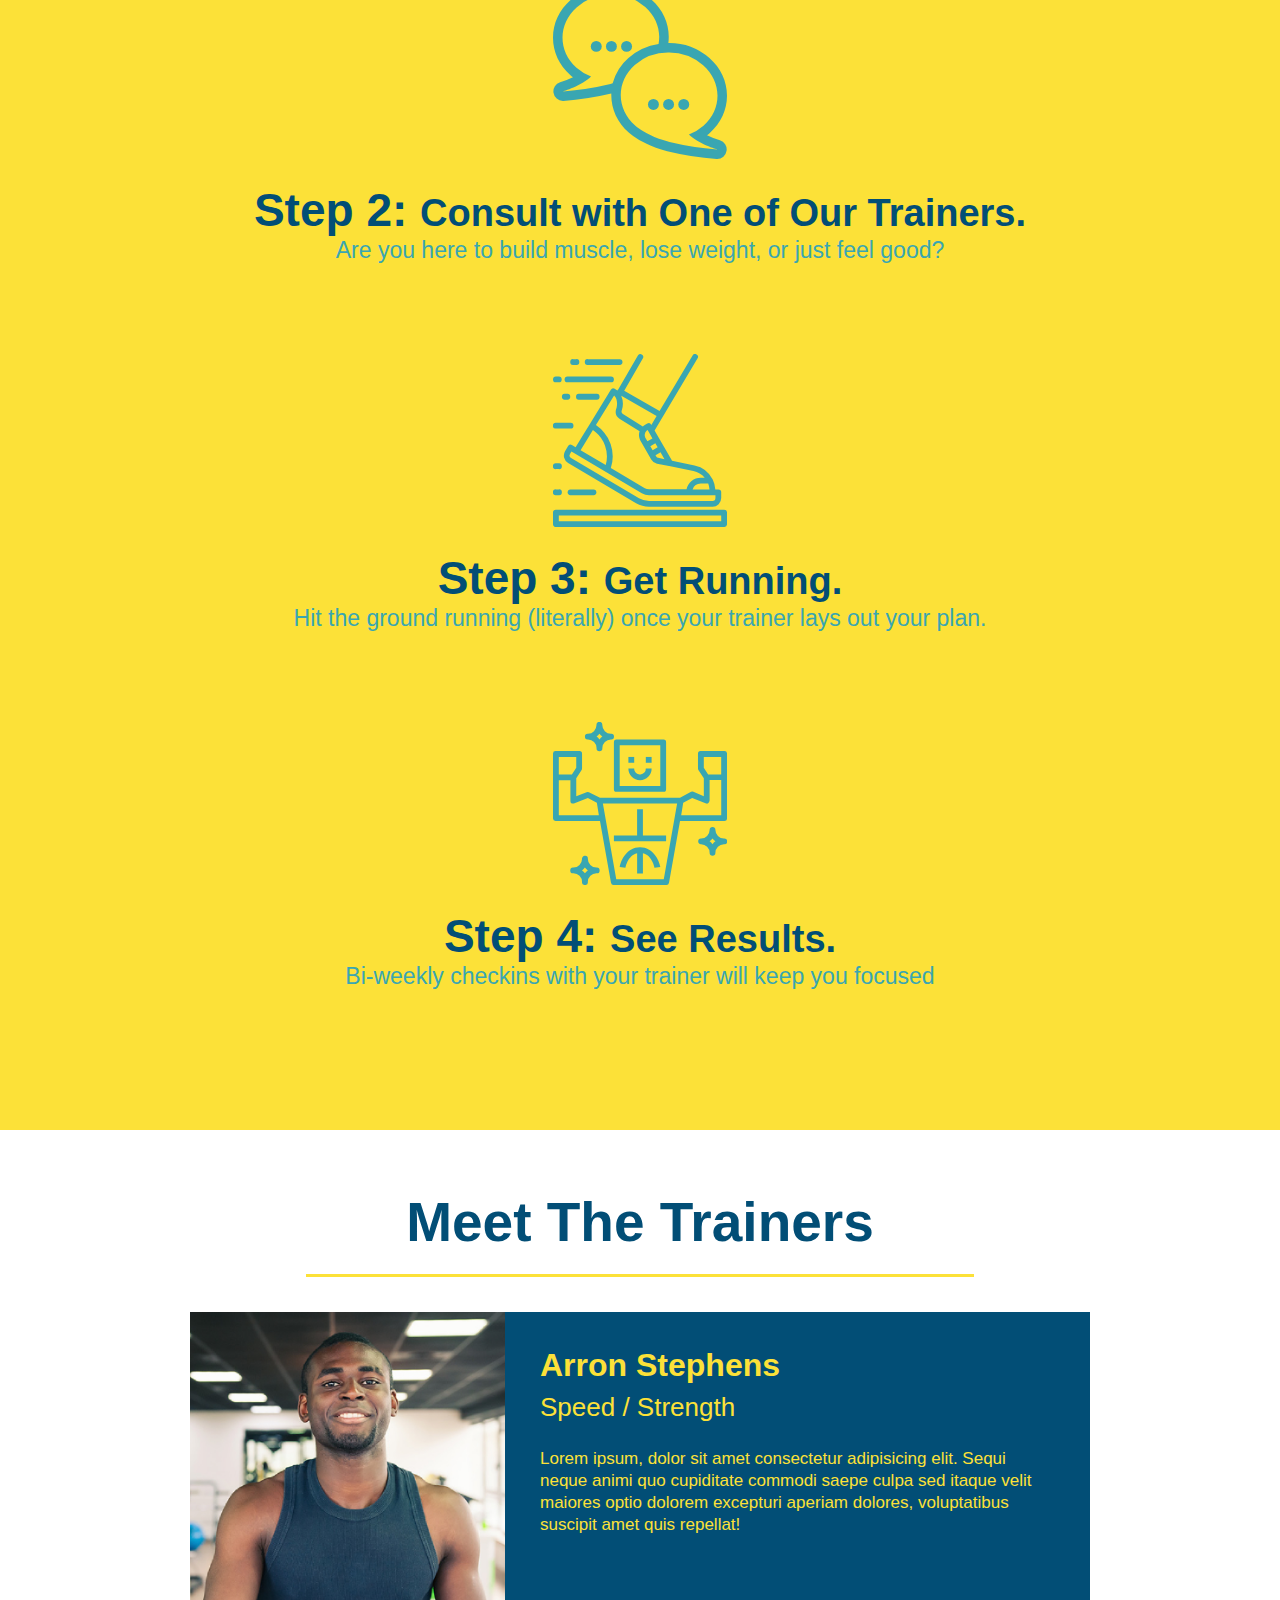
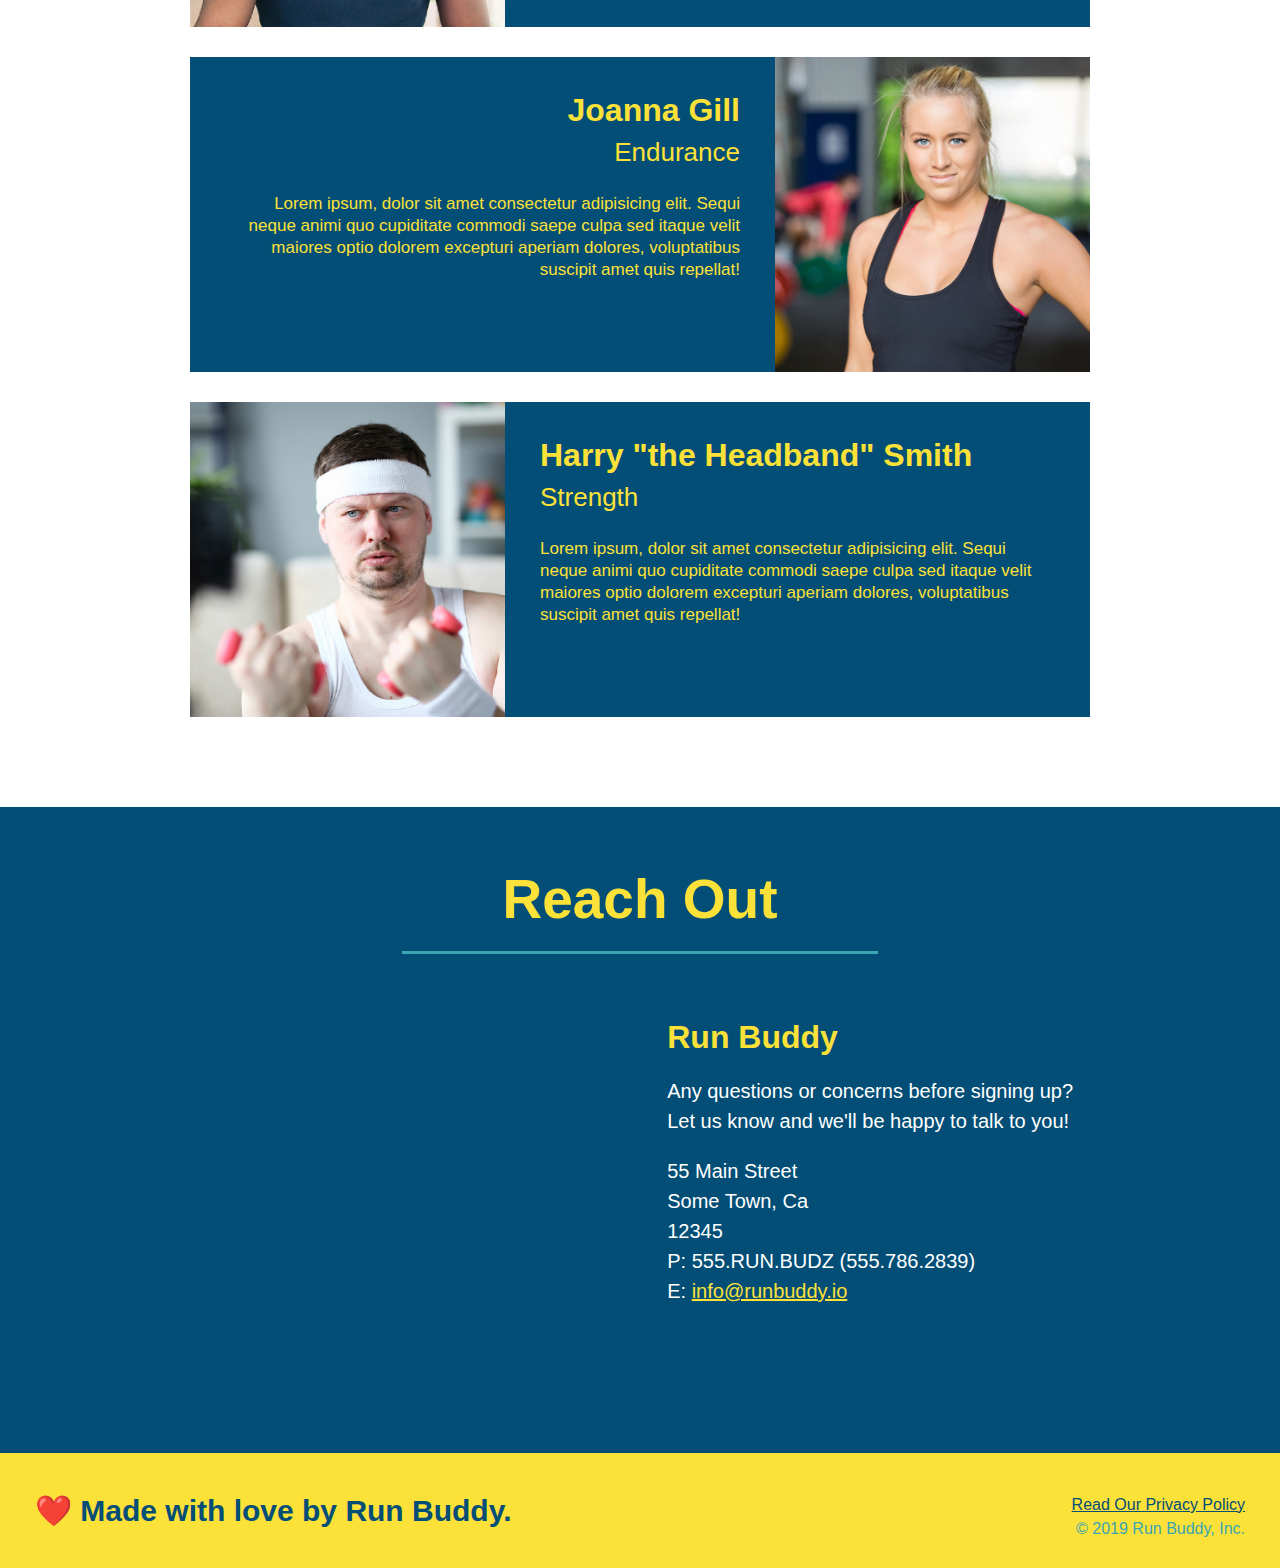
==== commit b3a14410: "snapshot" ====
--- a/index.html
+++ b/index.html
@@ -186,10 +186,7 @@
   <footer>
     <h2>❤️ Made with love by Run Buddy.</h2>
     <div>
-      <section class="privacy-policy">
-        
-      </section>
-      <a href="#">Read Our Privacy Policy</a><br />
+      <a href="./privacy-policy.html">Read Our Privacy Policy</a><br />
       &copy; 2019 Run Buddy, Inc.
     </div>
   </footer>
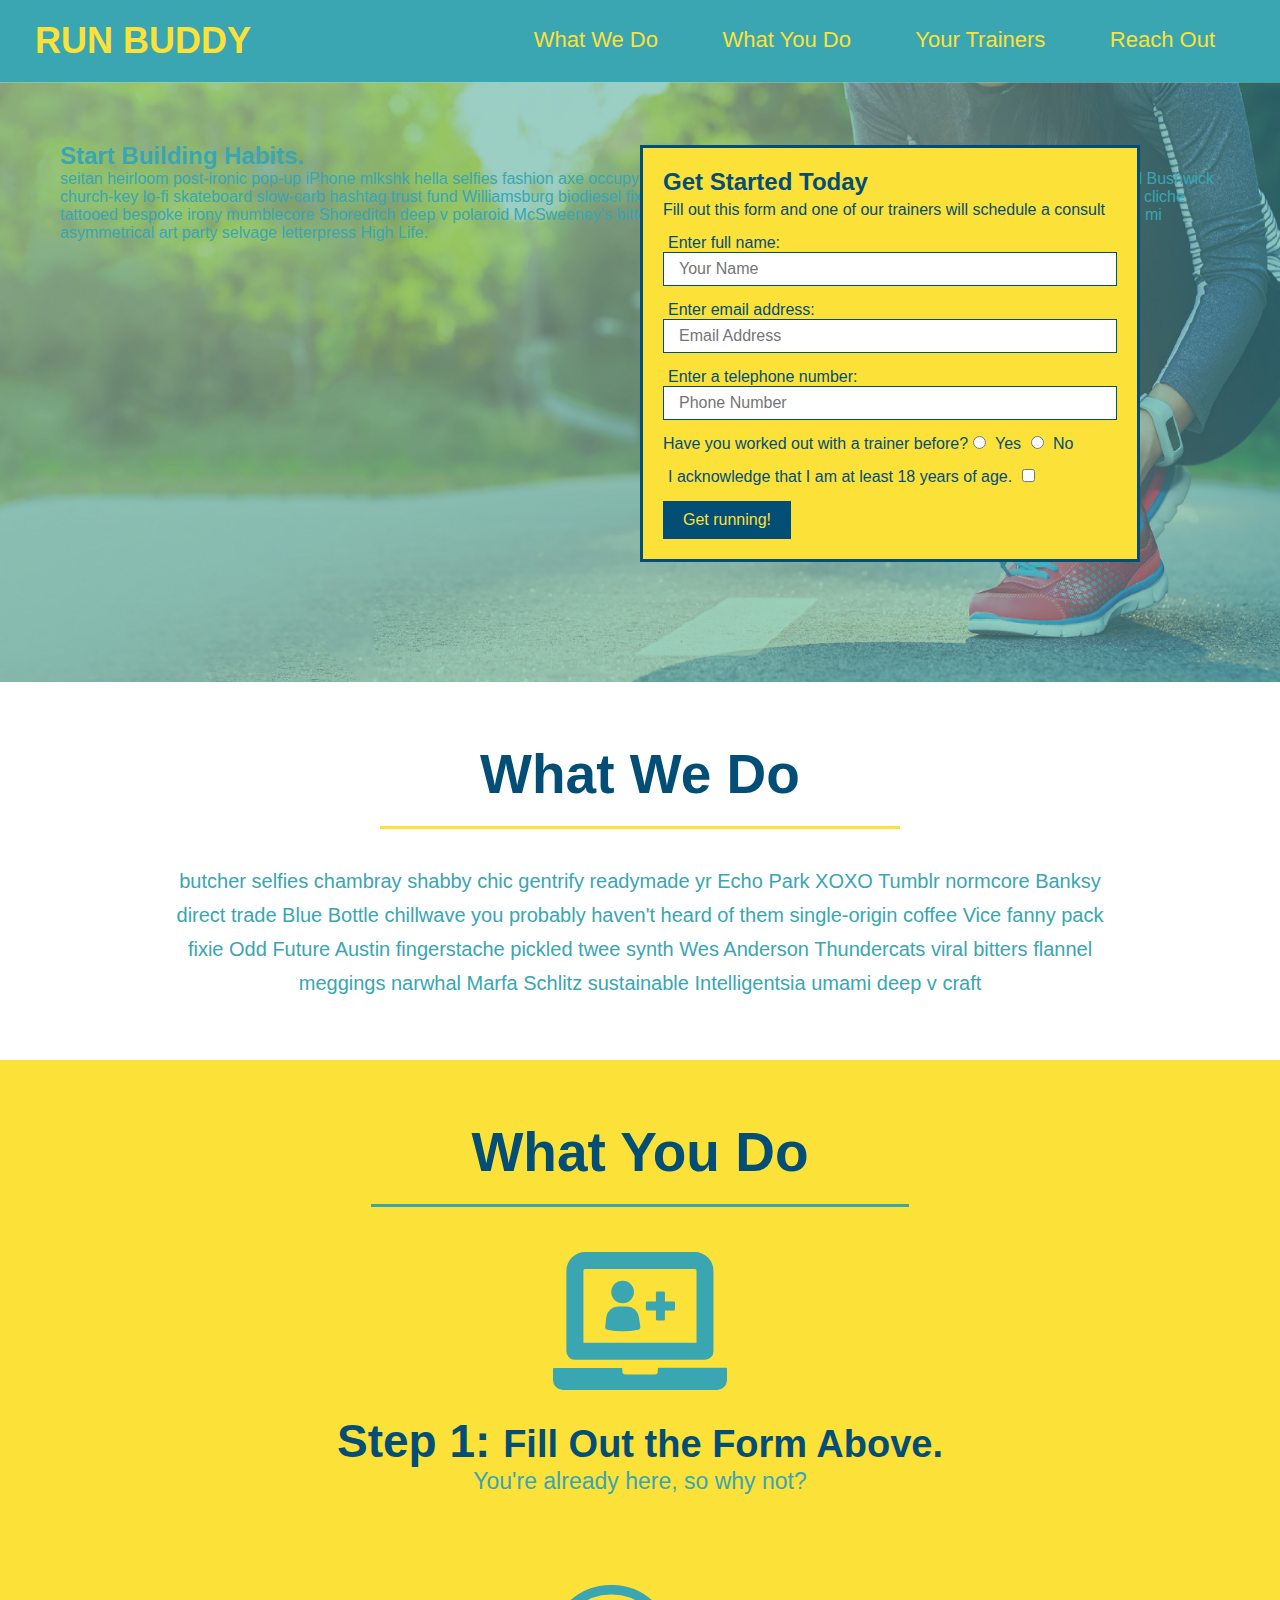
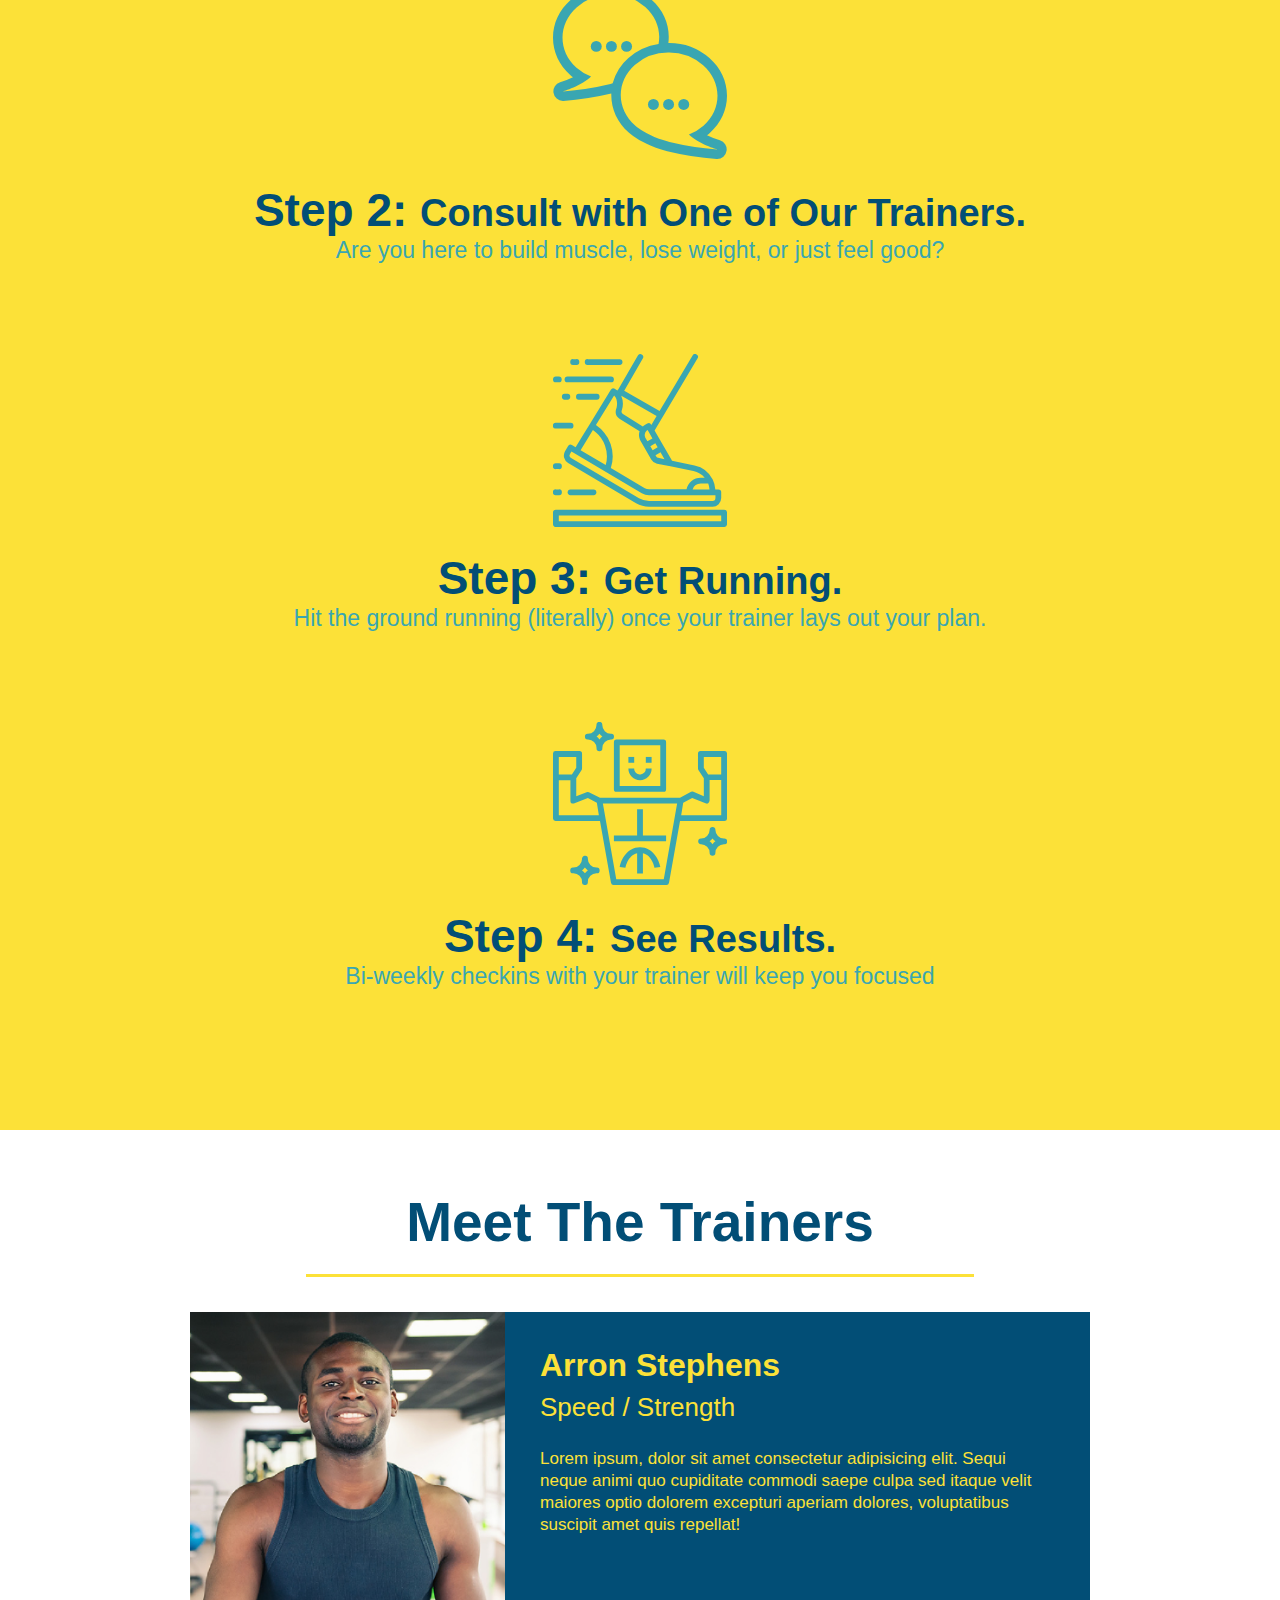
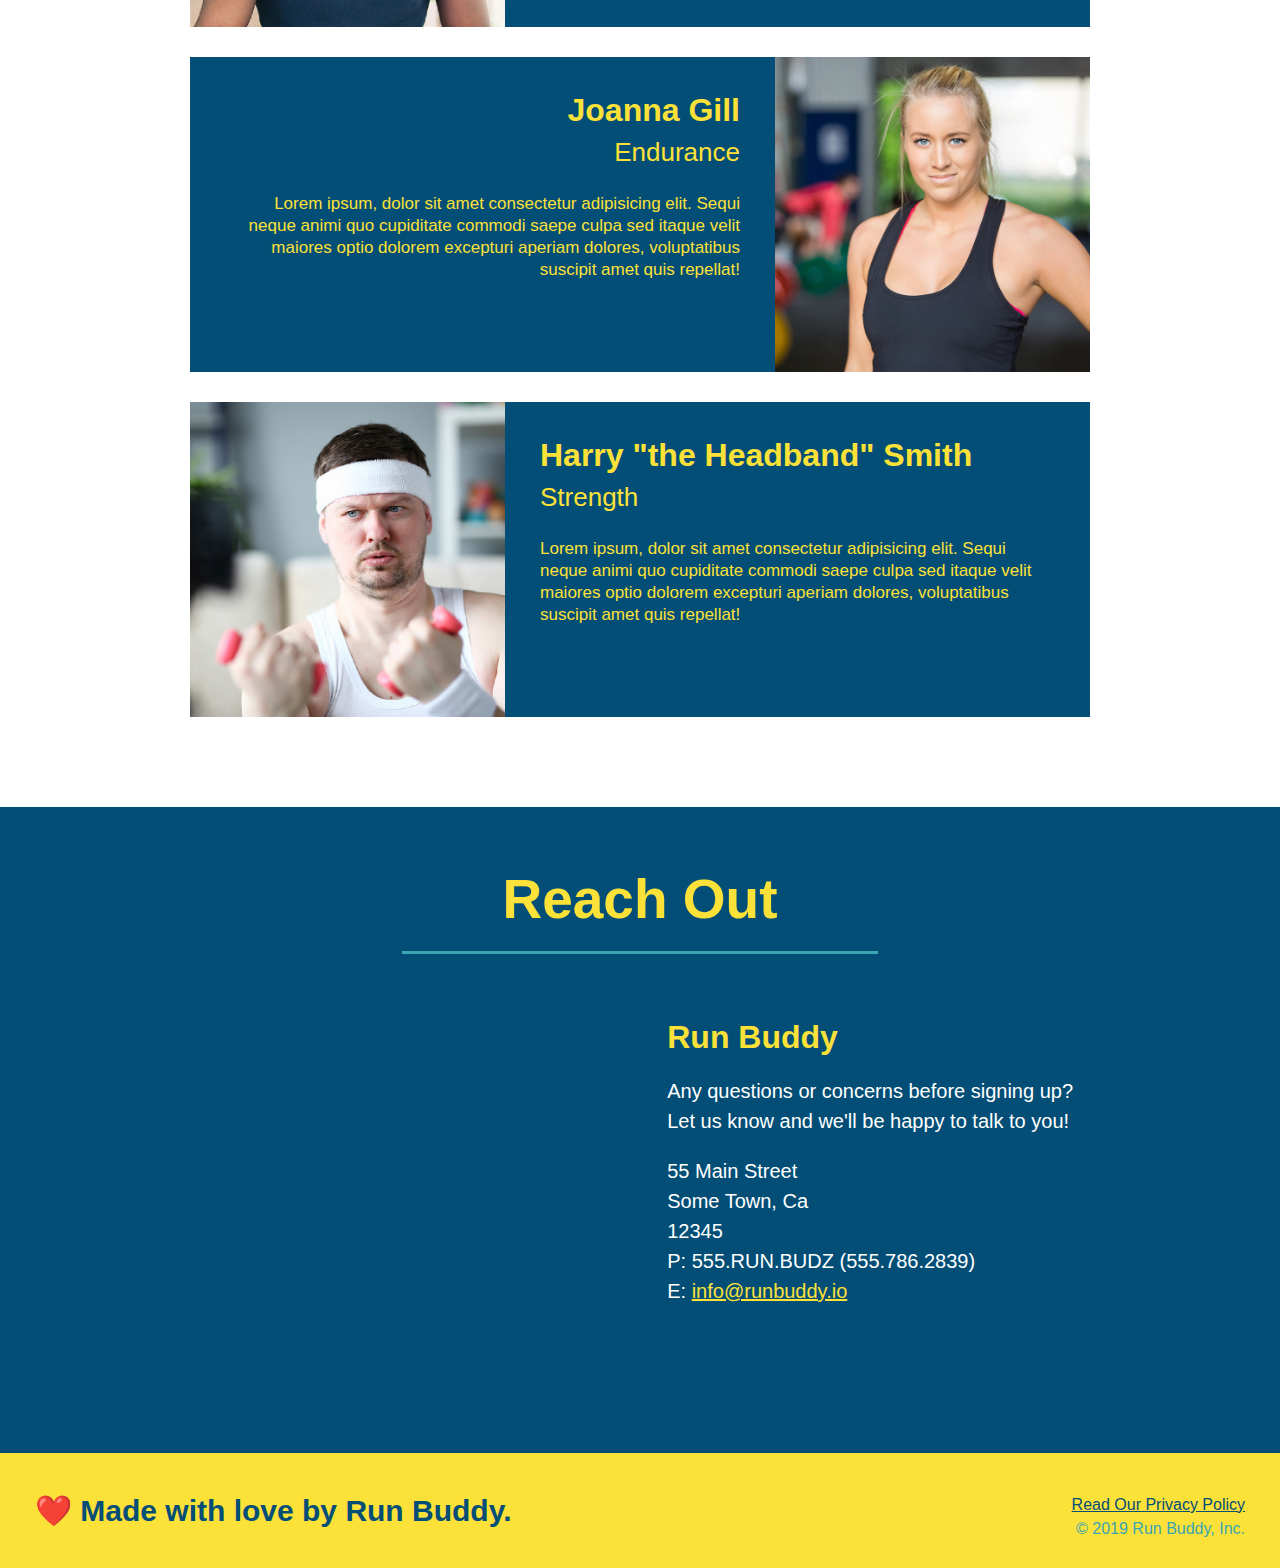
==== commit 957b6d71: "add content to hero, replace image" ====
--- a/index.html
+++ b/index.html
@@ -38,6 +38,12 @@
 
   <!-- hero/jumbotron -->
   <section class="hero">
+    <div class="hero-cta">
+      <h2>Start Building Habits.</h2>
+      <p>
+        seitan heirloom post-ironic pop-up iPhone mlkshk hella selfies fashion axe occupy readymade put a bird on it messenger bag Wes Anderson Schlitz plaid Bushwick church-key lo-fi skateboard slow-carb hashtag trust fund Williamsburg biodiesel fixie farm-to-table 8-bit banjo XOXO Banksy chillwave bicycle rights retro cliche tattooed bespoke irony mumblecore Shoreditch deep v polaroid McSweeney's bitters cray gentrify tofu Marfa you probably haven't heard of them yr banh mi asymmetrical art party selvage letterpress High Life.
+      </p>
+    </div>
     <div class="hero-form">
       <h3>Get Started Today</h3>
       <p>Fill out this form and one of our trainers will schedule a consult</p>
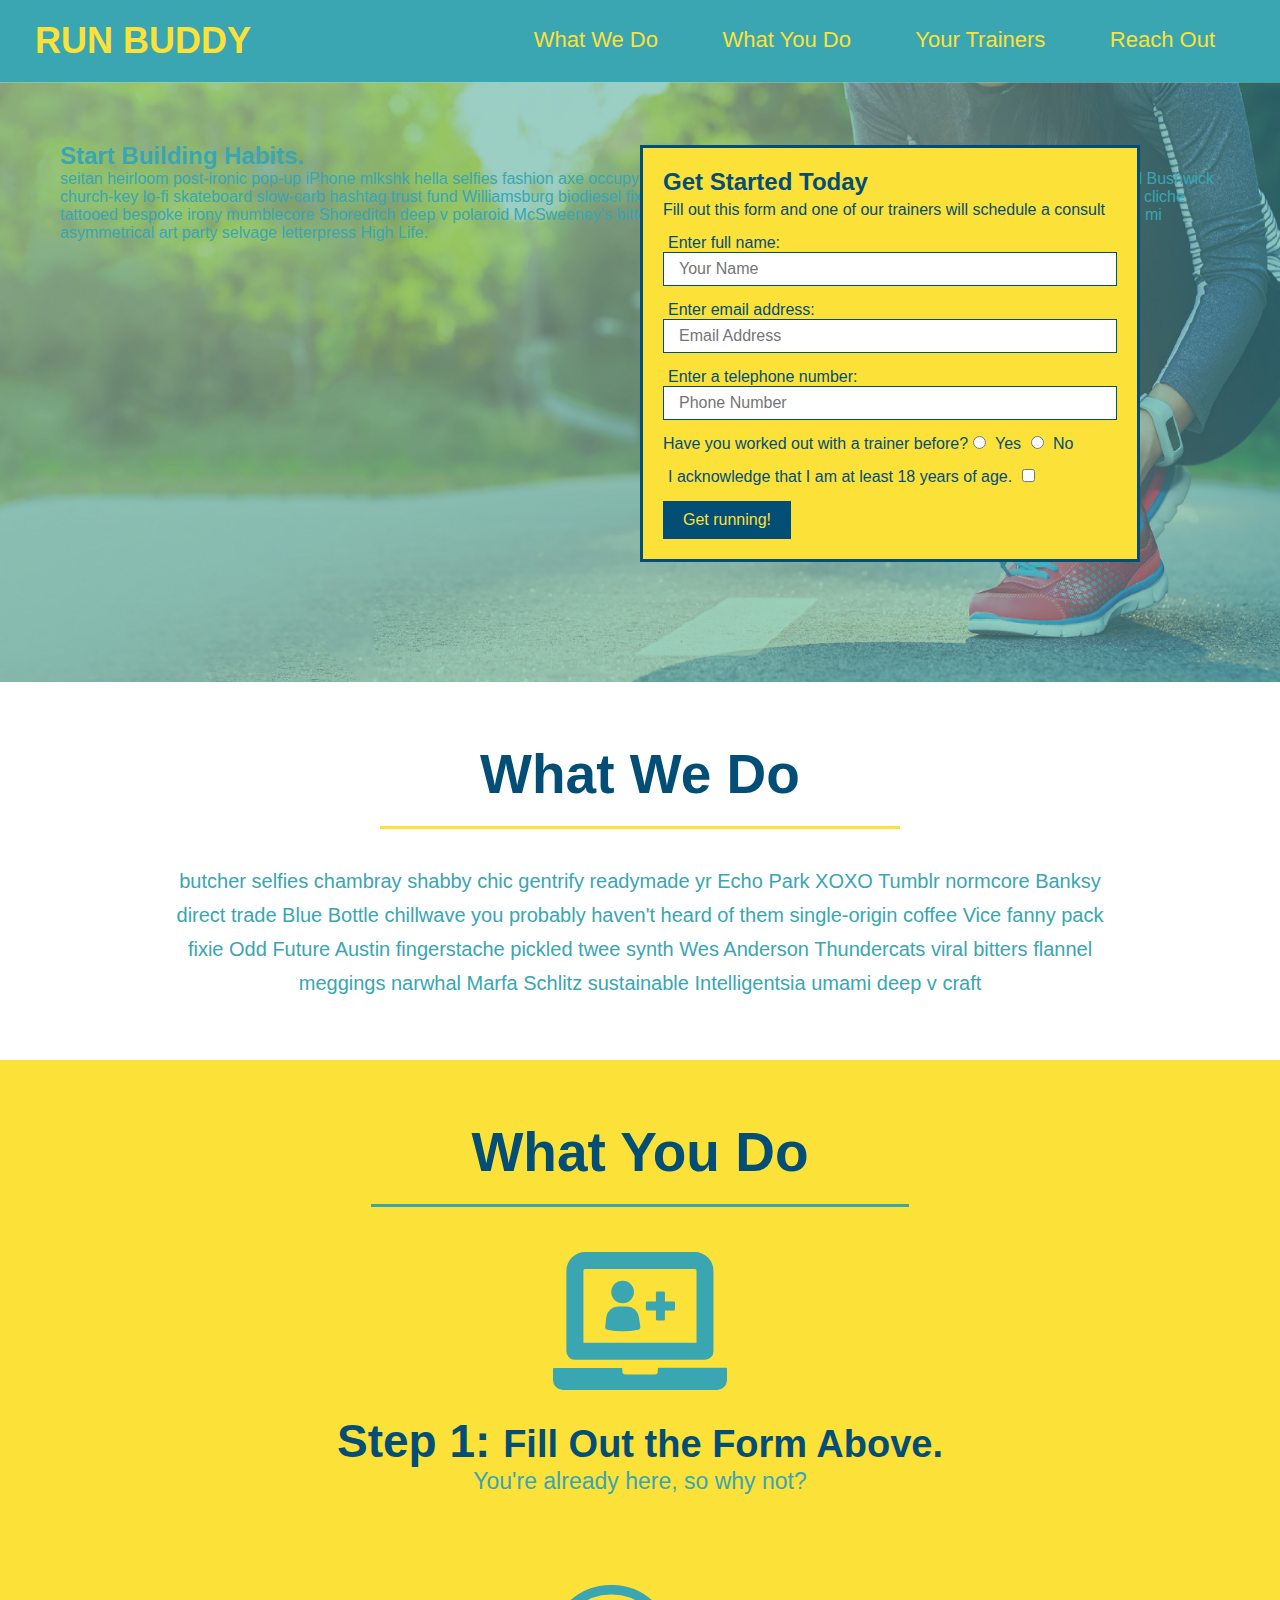
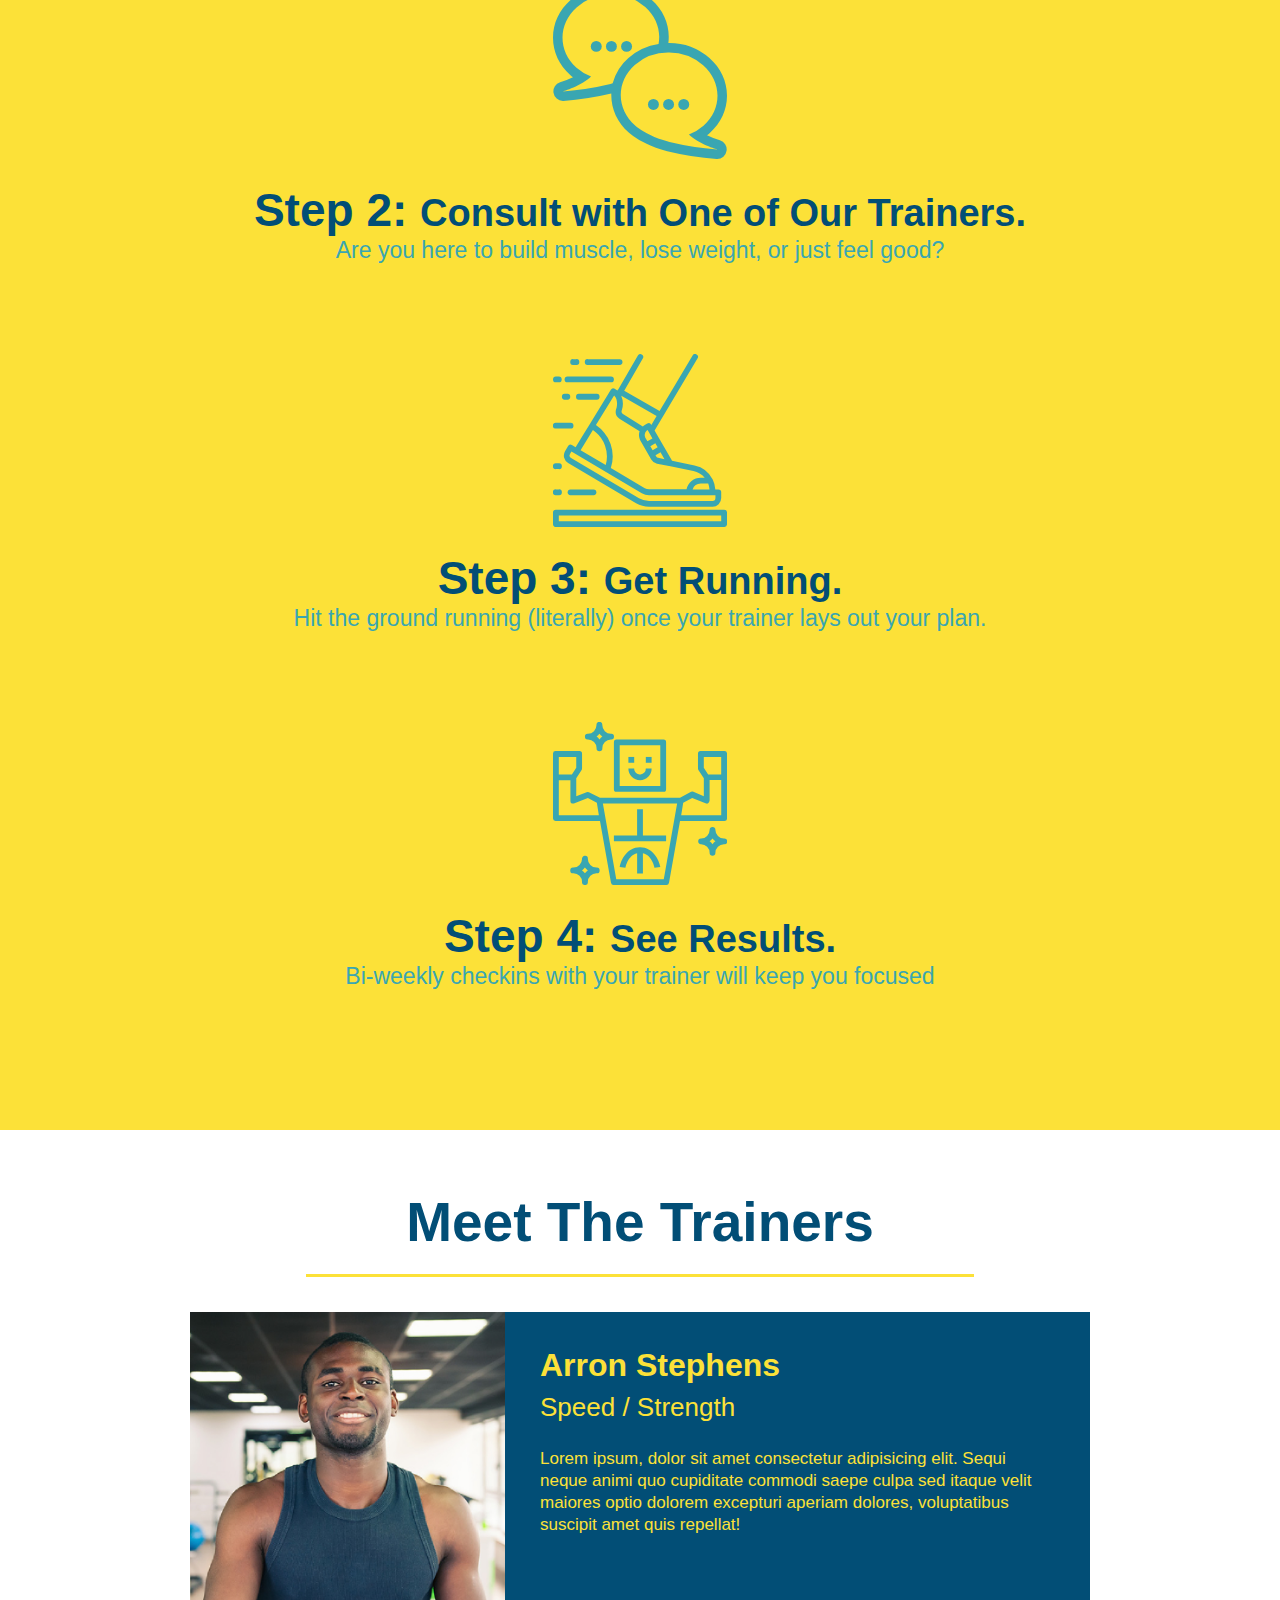
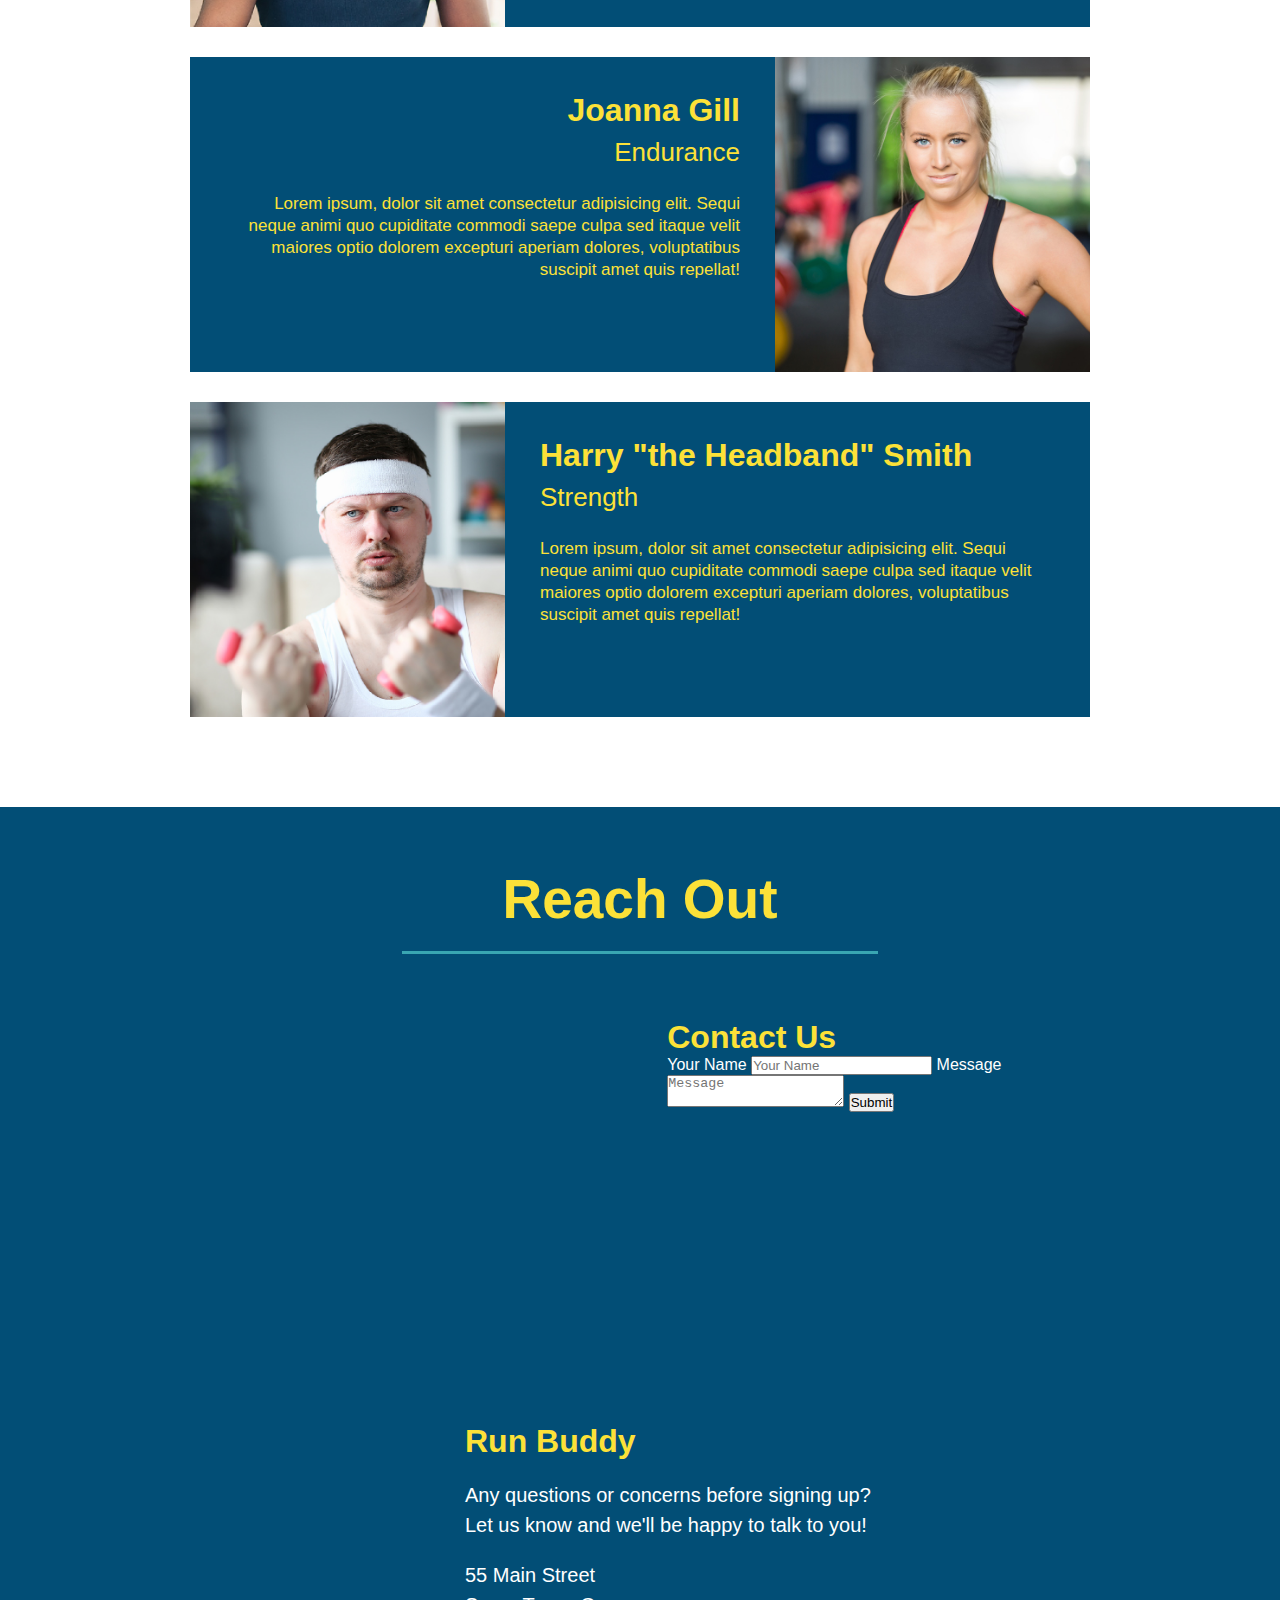
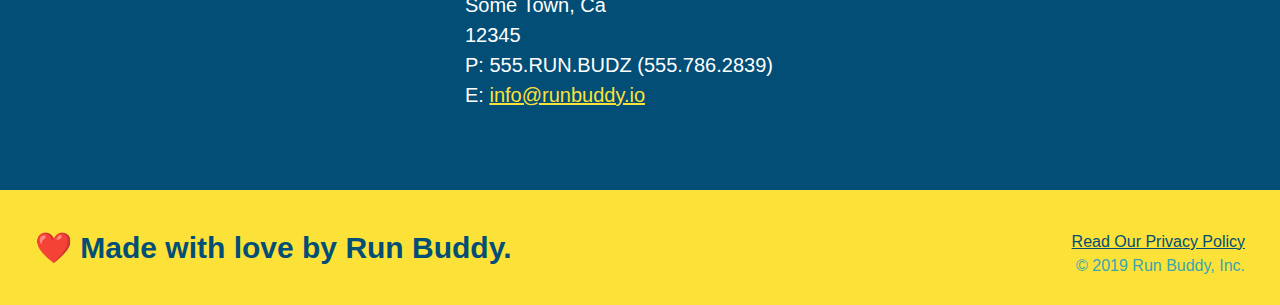
==== commit d2611dd8: "add contact form" ====
--- a/index.html
+++ b/index.html
@@ -170,6 +170,18 @@
         allowfullscreen=""
         loading="lazy">
       </iframe>
+      <div class="contact-form">
+        <h3>Contact Us</h3>
+        <form>
+           <label for="contact-name">Your Name</label>
+           <input type="text" id="contact-name" placeholder="Your Name" />
+      
+           <label for="contact-message">Message</label>
+           <textarea id="contact-message" placeholder="Message"></textarea>
+      
+           <button type="submit">Submit</button>
+          </form>
+      </div>
       <div>
         <h3>Run Buddy</h3>
         <p>
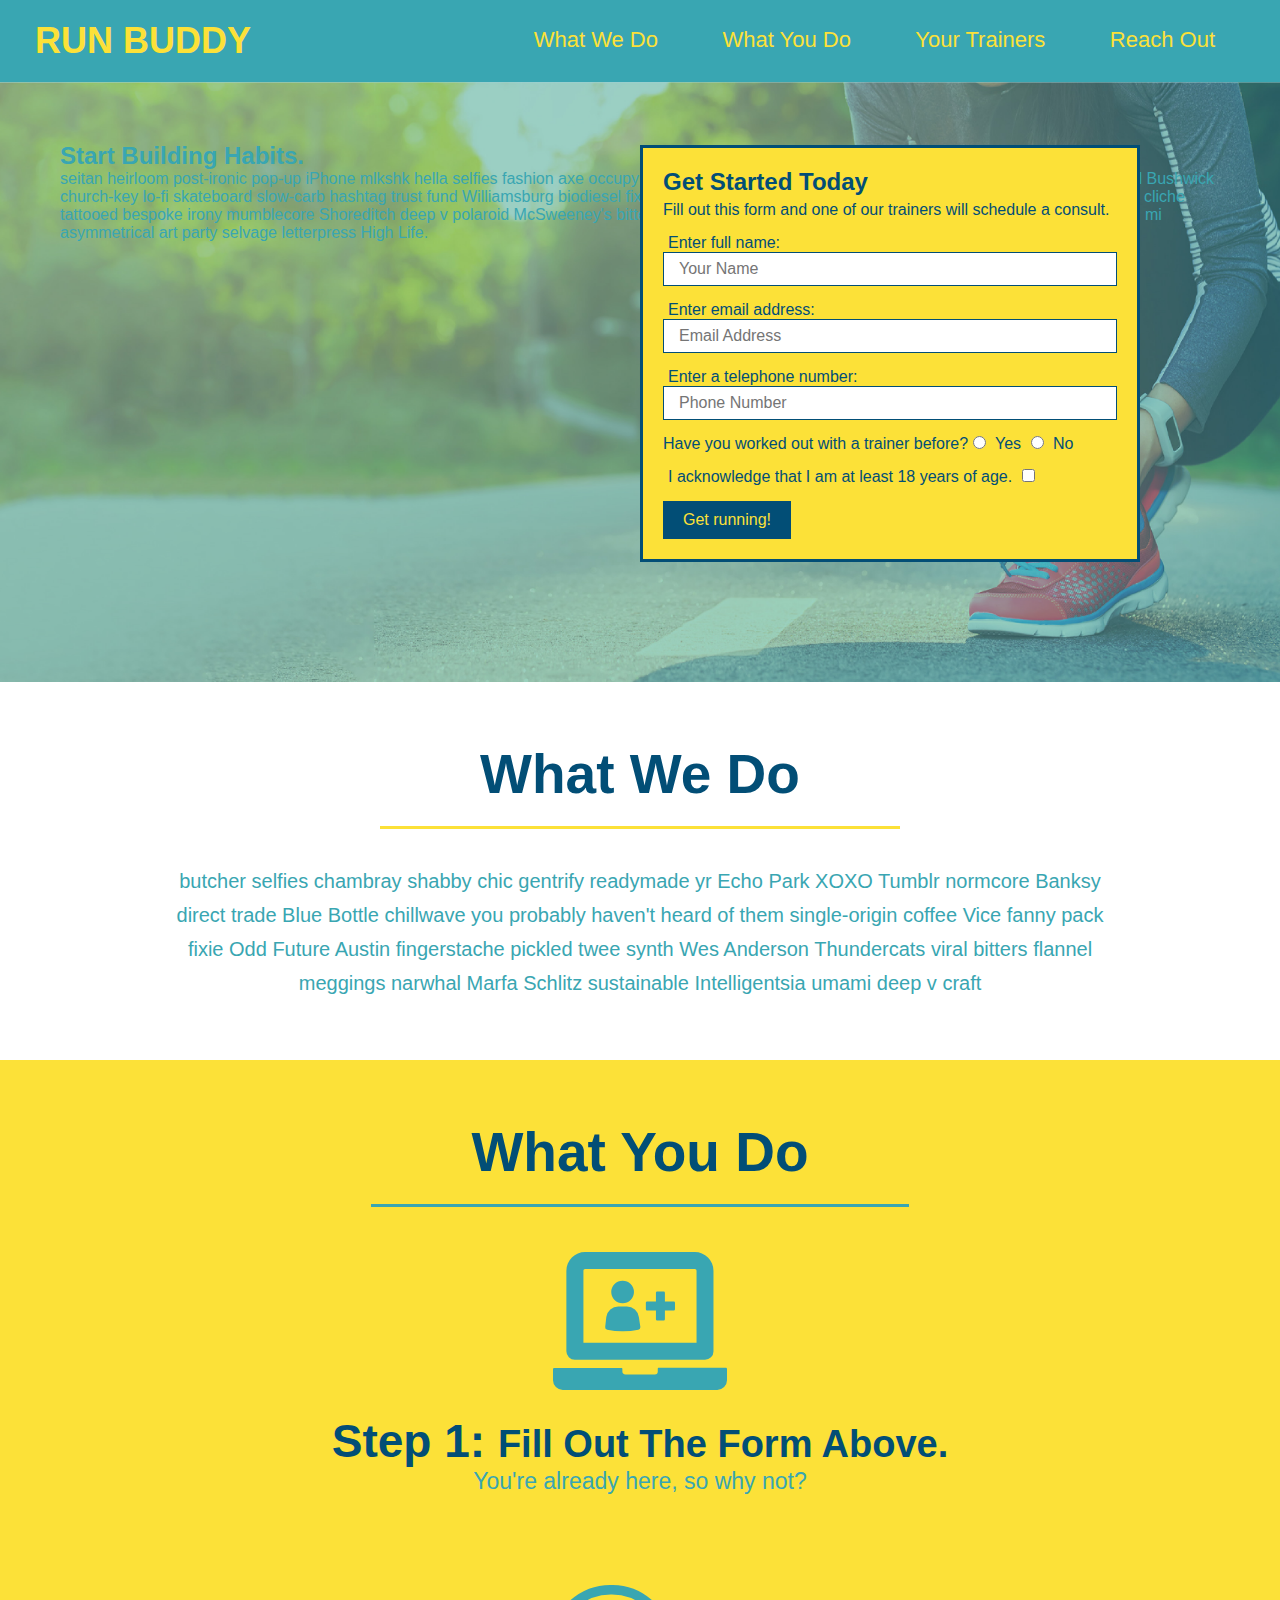
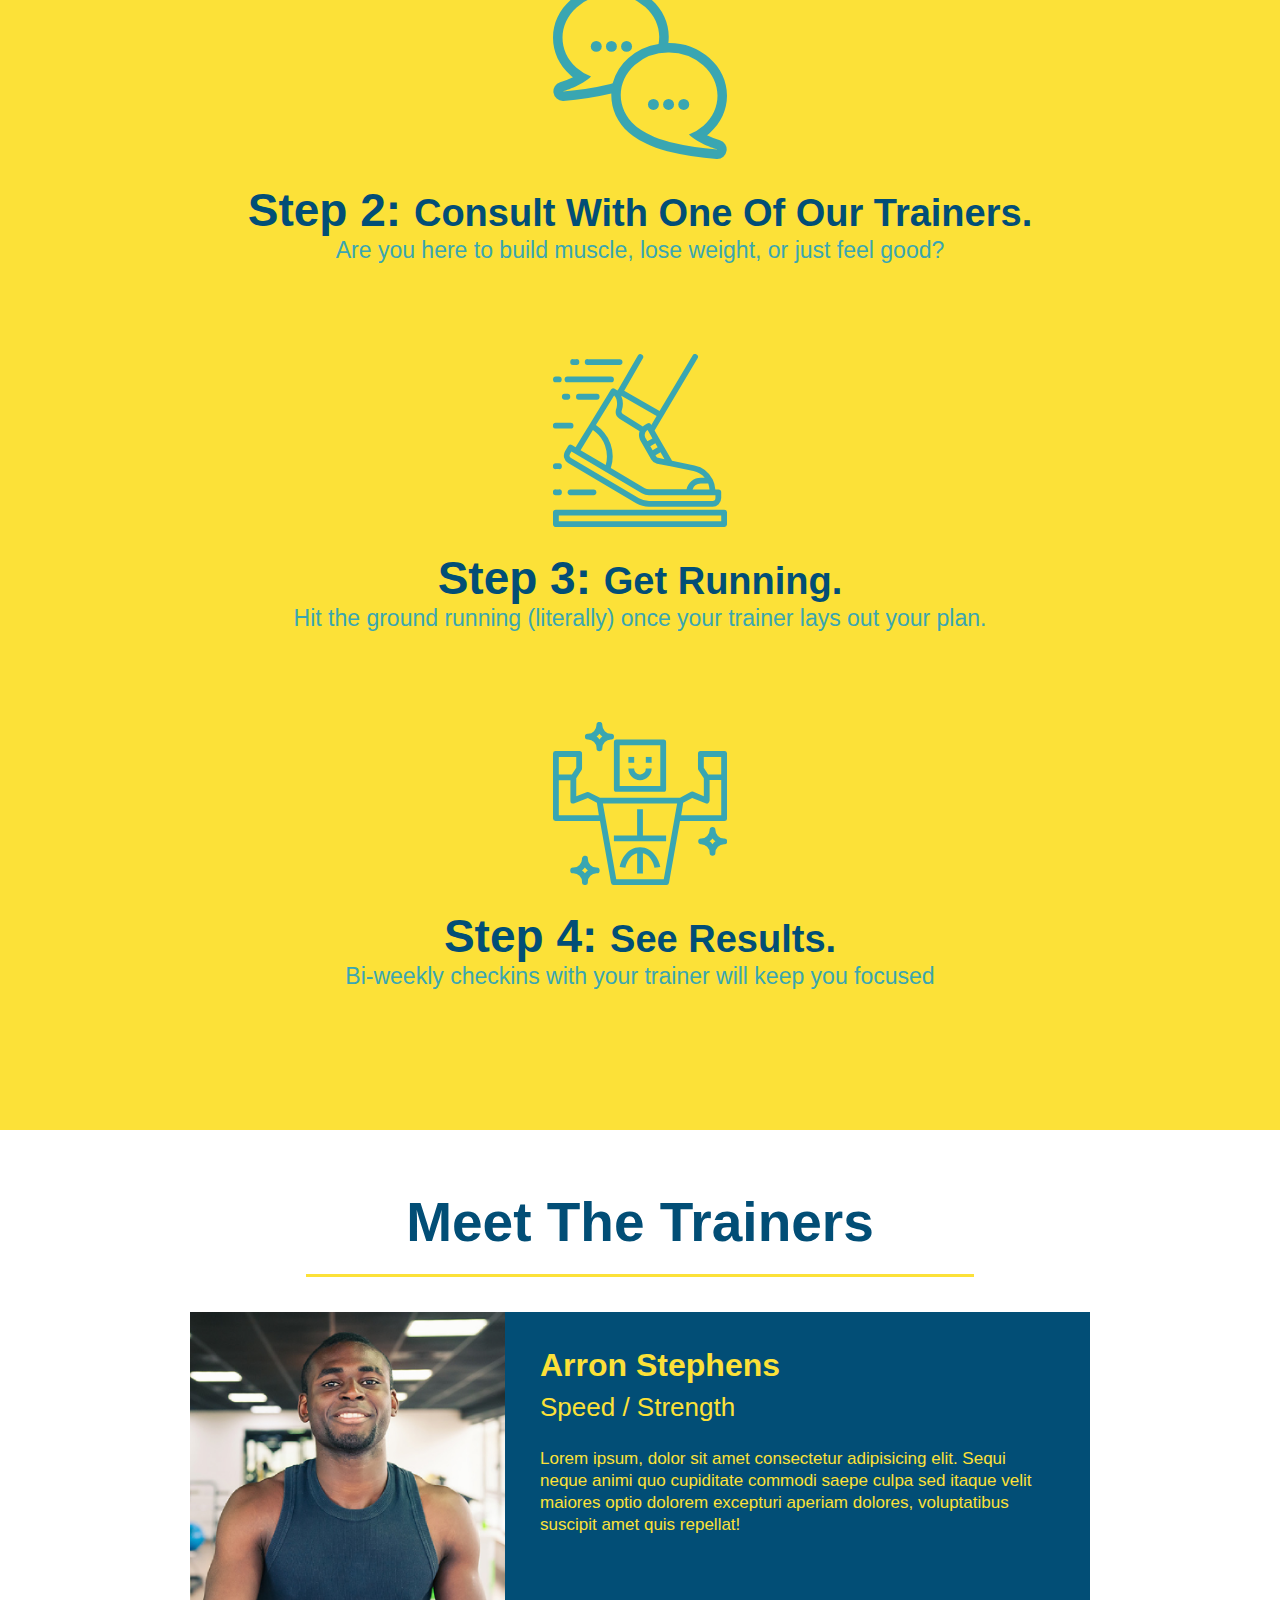
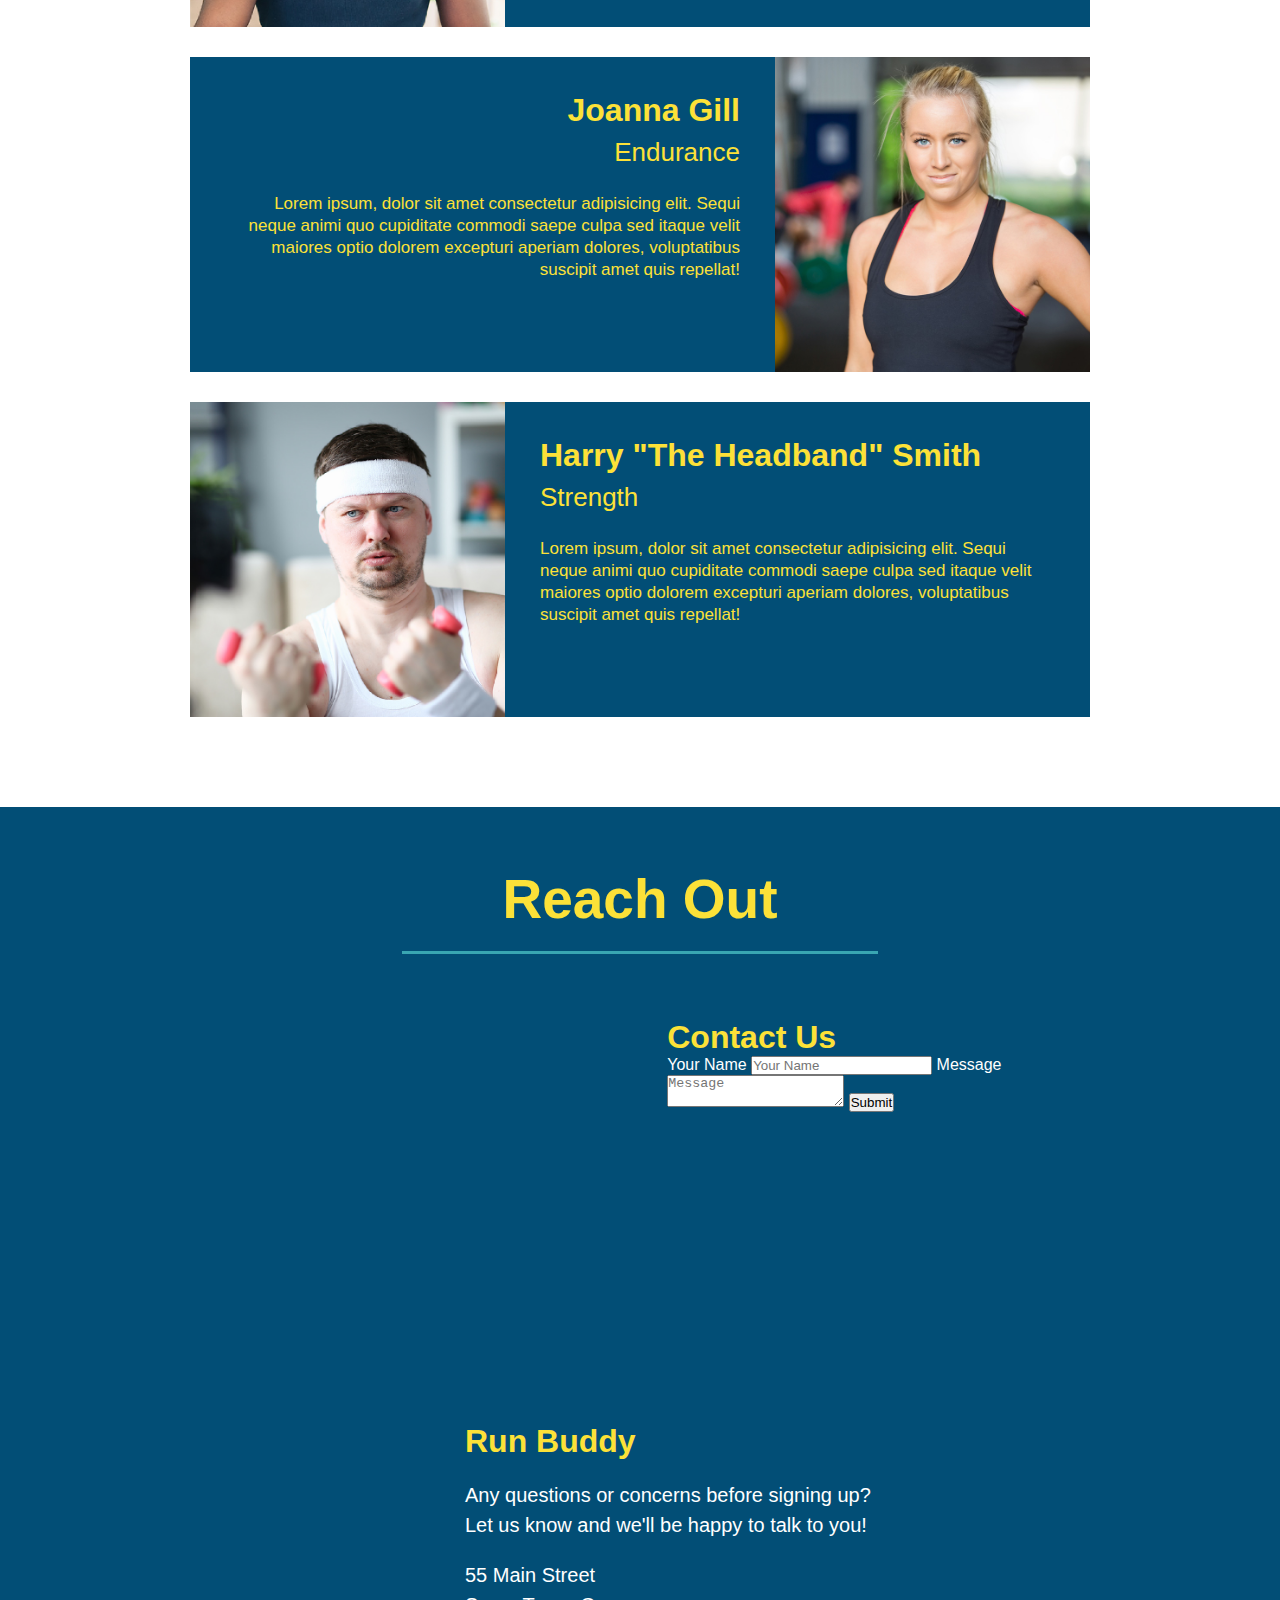
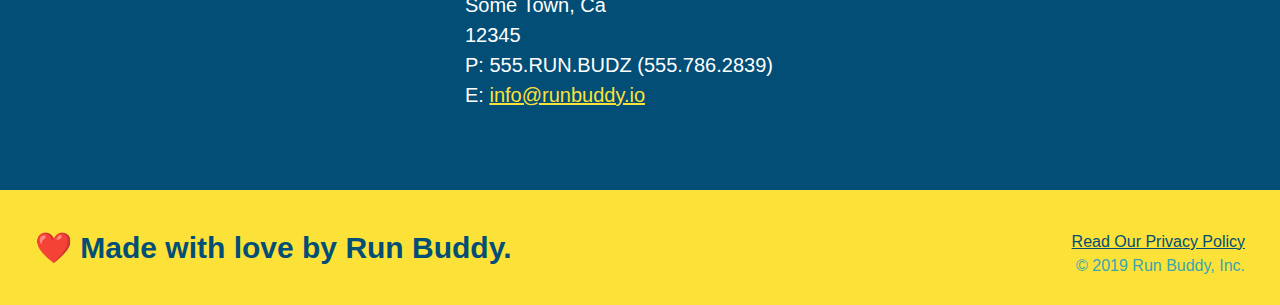
==== commit 3eed611a: "add flexbox to header" ====
--- a/index.html
+++ b/index.html
@@ -1,213 +1,208 @@
 <!DOCTYPE html>
 <html lang="en">
-
-<head>
-  <meta charset="UTF-8" />
-  <title>Run Buddy</title>
-  <link rel="stylesheet" href="./assets/css/style.css" />
-</head>
-
-<body>
-  <!-- navigation -->
-  <header>
-    <h1>
-      <a href="/">
-        RUN BUDDY
-      </a>
-    </h1>
-    <nav>
-      <!-- Unordered list element -->
-      <ul>
-        <!-- List item element-->
-        <li>
-          <!-- Anchor element -->
-          <a href="#what-we-do">What We Do</a>
-        </li>
-        <li>
-          <a href="#what-you-do">What You Do</a>
-        </li>
-        <li>
-          <a href="#your-trainers">Your Trainers</a>
-        </li>
-        <li>
-          <a href="#reach-out">Reach Out</a>
-        </li>
-      </ul>
-    </nav>
-  </header>
-
-  <!-- hero/jumbotron -->
-  <section class="hero">
-    <div class="hero-cta">
-      <h2>Start Building Habits.</h2>
+  <head>
+    <meta charset="UTF-8" />
+    <link rel="stylesheet" href="./assets/css/style.css">
+    <title>Run Buddy</title>
+  </head>
+  <body>
+    <!-- navigation tags - block level element -->
+    <header>
+      <h1>
+        <a href="/">RUN BUDDY</a>
+      </h1>
+      <nav>
+        <ul>
+          <li>
+            <a href="#what-we-do">What We Do</a>
+          </li>
+          <li>
+            <a href="#what-you-do">What You Do</a>
+          </li>
+          <li>
+            <a href="#your-trainers">Your Trainers</a>
+          </li>
+          <li>
+            <a href="#reach-out">Reach Out</a>
+          </li>
+          
+        </ul>
+      </nav>
+    </header>
+    <!-- end navigation -->
+
+    <!-- hero/jumbotron -->
+    <section class="hero">
+      <div class="hero-cta">
+        <h2>Start Building Habits.</h2>
+        <p>
+          seitan heirloom post-ironic pop-up iPhone mlkshk hella selfies fashion axe occupy readymade put a bird on it
+          messenger bag Wes Anderson Schlitz plaid Bushwick church-key lo-fi skateboard slow-carb hashtag trust fund
+          Williamsburg biodiesel fixie farm-to-table 8-bit banjo XOXO Banksy chillwave bicycle rights retro cliche
+          tattooed bespoke irony mumblecore Shoreditch deep v polaroid McSweeney's bitters cray gentrify tofu Marfa you
+          probably haven't heard of them yr banh mi asymmetrical art party selvage letterpress High Life.
+        </p>
+      </div>
+
+      <div class="hero-form">
+        <h3>Get Started Today</h3>
+        <p>Fill out this form and one of our trainers will schedule a consult.</p>
+        <form>
+          <label for="name">Enter full name:</label>
+          <input type="text" placeholder="Your Name" id="name" name="name" class="form-input" />
+          <label for="email">Enter email address:</label>
+          <input type="email" placeholder="Email Address" id="email" name="email" class="form-input" />
+          <label for="phone">Enter a telephone number:</label>
+          <input type="tel" placeholder="Phone Number" name="phone" id="phone" class="form-input" />
+          <p>
+            Have you worked out with a trainer before? 
+            <input type="radio" name="trainer-confirm" id="trainer-yes" />
+            <label for="trainer-yes">Yes</label>
+            <input type="radio" name="trainer-confirm" id="trainer-no"/>
+            <label for="trainer-no">No</label>
+          </p>
+          <p>
+            <label for="checkbox">
+              I acknowledge that I am at least 18 years of age.
+            </label>
+            <input type="checkbox" name="checkpoint1" id="checkbox" />
+          </p>
+          <button type="submit">
+            Get running!
+          </button>
+        </form>
+      </div>
+    </section>
+    <!-- end header -->
+
+    <!-- "what we do" start - <section> -->
+    <section id="what-we-do" class="intro">
+      <h2 class="section-title primary-border">
+        What We Do
+      </h2>
       <p>
-        seitan heirloom post-ironic pop-up iPhone mlkshk hella selfies fashion axe occupy readymade put a bird on it messenger bag Wes Anderson Schlitz plaid Bushwick church-key lo-fi skateboard slow-carb hashtag trust fund Williamsburg biodiesel fixie farm-to-table 8-bit banjo XOXO Banksy chillwave bicycle rights retro cliche tattooed bespoke irony mumblecore Shoreditch deep v polaroid McSweeney's bitters cray gentrify tofu Marfa you probably haven't heard of them yr banh mi asymmetrical art party selvage letterpress High Life.
+        butcher selfies chambray shabby chic gentrify readymade yr Echo Park XOXO Tumblr normcore Banksy direct trade  Blue Bottle chillwave you probably haven't heard of them single-origin coffee Vice fanny pack fixie Odd Future Austin fingerstache pickled twee synth Wes Anderson Thundercats viral bitters flannel meggings narwhal Marfa Schlitz sustainable Intelligentsia umami deep v craft
       </p>
-    </div>
-    <div class="hero-form">
-      <h3>Get Started Today</h3>
-      <p>Fill out this form and one of our trainers will schedule a consult</p>
-      <form>
-        <label for="name">Enter full name:</label>
-        <input type="text" placeholder="Your Name" name="name" id="name" class="form-input" />
-        <label for="email">Enter email address:</label>
-        <input type="text" placeholder="Email Address" name="email" id="email" class="form-input" />
-        <label for="phone">Enter a telephone number:</label>
-        <input type="text" placeholder="Phone Number" name="phone" id="phone" class="form-input" />
-        <p>
-          Have you worked out with a trainer before?
-          <input type="radio" name="trainer-confirm" id="trainer-yes" />
-          <label for="trainer-yes">Yes</label>
-          <input type="radio" name="trainer-confirm" id="trainer-no" />
-          <label for="trainer-no">No</label>
-        </p>
-        <p>
-          <label for="checkbox">
-            I acknowledge that I am at least 18 years of age.
-          </label>
-          <input type="checkbox" name="checkpoint1" id="checkbox" />
-        </p>
-        <button type="submit">
-          Get running!
-        </button>
-      </form>
-    </div>
-  </section>
-
-  <!-- "what we do" section -->
-  <section id="what-we-do" class="intro">
-    <h2 class="section-title primary-border">What We Do</h2>
-    <p>
-      butcher selfies chambray shabby chic gentrify readymade yr Echo Park XOXO Tumblr normcore Banksy direct trade Blue
-      Bottle chillwave you probably haven't heard of them single-origin coffee Vice fanny pack fixie Odd Future Austin
-      fingerstache pickled twee synth Wes Anderson Thundercats viral bitters flannel meggings narwhal Marfa Schlitz
-      sustainable Intelligentsia umami deep v craft
-    </p>
-  </section>
-
-  <!-- "what you do" section -->
-  <section id="what-you-do" class="steps">
-    <h2 class="section-title secondary-border">What You Do</h2>
-
-    <div>
-      <img src="./assets/images/step-1.svg" alt="" />
-      <h3>Step 1: <span>Fill Out the Form Above.</span></h3>
-      <p>You're already here, so why not?</p>
-    </div>
-
-    <div>
-      <img src="./assets/images/step-2.svg" alt="" />
-      <h3>Step 2: <span>Consult with One of Our Trainers.</span></h3>
-      <p>Are you here to build muscle, lose weight, or just feel good?</p>
-    </div>
-
-    <div>
-      <img src="./assets/images/step-3.svg" alt="" />
-      <h3>Step 3: <span>Get Running.</span></h3>
-      <p>Hit the ground running (literally) once your trainer lays out your plan.</p>
-    </div>
-
-    <div>
-      <img src="./assets/images/step-4.svg" alt="" />
-      <h3>Step 4: <span>See Results.</span></h3>
-      <p>Bi-weekly checkins with your trainer will keep you focused</p>
-    </div>
-  </section>
-
-  <!-- "meet the trainers" section -->
-  <section id="your-trainers" class="trainers">
-    <h2 class="section-title primary-border">Meet The Trainers</h2>
-    <article class="trainer">
-      <img src="./assets/images/trainer-1.jpg" alt="Arron Stephens in his workout clothes, ready to pump iron" />
-      <div class="trainer-bio text-left">
-        <h3>Arron Stephens</h3>
-        <h4>Speed / Strength</h4>
-        <p>
-          Lorem ipsum, dolor sit amet consectetur adipisicing elit. Sequi neque animi quo cupiditate commodi saepe culpa
-          sed
-          itaque velit maiores optio dolorem excepturi aperiam dolores, voluptatibus suscipit amet quis repellat!
-        </p>
-      </div>
-    </article>
-
-    <!-- second trainer bio -->
-    <article class="trainer">
-      <div class="trainer-bio text-right">
-        <h3>Joanna Gill</h3>
-        <h4>Endurance</h4>
-        <p>
-          Lorem ipsum, dolor sit amet consectetur adipisicing elit. Sequi neque animi quo cupiditate commodi saepe culpa
-          sed
-          itaque velit maiores optio dolorem excepturi aperiam dolores, voluptatibus suscipit amet quis repellat!
-        </p>
-      </div>
-      <img src="./assets/images/trainer-2.jpg" alt="Joanna Gill cooling off after a workout" />
-    </article>
-
-    <!-- third trainer bio -->
-    <article class="trainer">
-      <img src="./assets/images/trainer-3.jpg"
-        alt="Harry Smith wearing a headband and lifting comically small pink weights" />
-      <div class="trainer-bio text-left">
-        <h3>Harry "the Headband" Smith</h3>
-        <h4>Strength</h4>
-        <p>
-          Lorem ipsum, dolor sit amet consectetur adipisicing elit. Sequi neque animi quo cupiditate commodi saepe culpa
-          sed
-          itaque velit maiores optio dolorem excepturi aperiam dolores, voluptatibus suscipit amet quis repellat!
-        </p>
-      </div>
-    </article>
-  </section>
-
-  <!-- "reach out" section -->
-  <section id="reach-out" class="contact">
-    <h2 class="section-title secondary-border">Reach Out</h2>
-    <div class="contact-info">
-      <iframe 
-        src="https://www.google.com/maps/embed?pb=!1m18!1m12!1m3!1d3147.1079747227936!2d-120.42364418397035!3d37.92790791110593!2m3!1f0!2f0!3f0!3m2!1i1024!2i768!4f13.1!3m3!1m2!1s0x8090c49129b6ac57%3A0xb56c7eb95a2cd8bd!2sMain%20St%2C%20California%2095327!5e0!3m2!1sen!2sus!4v1616426329495!5m2!1sen!2sus"
-        style="border:0;" 
-        allowfullscreen=""
-        loading="lazy">
-      </iframe>
-      <div class="contact-form">
-        <h3>Contact Us</h3>
-        <form>
-           <label for="contact-name">Your Name</label>
-           <input type="text" id="contact-name" placeholder="Your Name" />
-      
-           <label for="contact-message">Message</label>
-           <textarea id="contact-message" placeholder="Message"></textarea>
-      
-           <button type="submit">Submit</button>
+    </section>
+    <!-- end "what we do" -->
+
+    <!-- "what you do" start -->
+    <section id="what-you-do" class="steps">
+      <h2 class="section-title secondary-border">
+        What You Do
+      </h2> 
+      <div>
+        <img src="./assets/images/step-1.svg" alt="" />
+        <h3>Step 1: <span>Fill Out The Form Above.</span></h3>
+        <p>You're already here, so why not?</p>
+      </div>
+      <div>
+        <img src="./assets/images/step-2.svg" alt="" />
+        <h3>Step 2: <span>Consult With One Of Our Trainers.</span></h3>
+        <p>Are you here to build muscle, lose weight, or just feel good?</p>
+      </div>
+      <div>
+        <img src="./assets/images/step-3.svg" alt="" />
+        <h3>Step 3: <span>Get Running.</span></h3>
+        <p>Hit the ground running (literally) once your trainer lays out your plan.</p>
+      </div>
+      <div>
+        <img src="./assets/images/step-4.svg" alt="" />
+        <h3>Step 4: <span>See Results.</span></h3>
+        <p>Bi-weekly checkins with your trainer will keep you focused</p>
+      </div>
+    </section>
+    <!-- "what you do" end -->
+
+    <!-- "meet the trainers" start -->
+    <section id="your-trainers" class="trainers">
+      <h2 class="section-title primary-border">
+        Meet The Trainers
+      </h2>
+
+      <article class="trainer">
+        <img src="./assets/images/trainer-1.jpg" alt="Arron Stephens in his workout clothes, ready to pump iron" />
+        <div class="trainer-bio text-left">
+          <h3>Arron Stephens</h3>
+          <h4>Speed / Strength</h4>
+          <p>Lorem ipsum, dolor sit amet consectetur adipisicing elit. Sequi neque animi quo cupiditate commodi saepe culpa sed itaque velit maiores optio dolorem excepturi aperiam dolores, voluptatibus suscipit amet quis repellat!</p>
+        </div>
+      </article>
+
+       <article class="trainer">
+         <div class="trainer-bio text-right">
+           <h3>Joanna Gill</h3>
+           <h4>Endurance</h4>
+           <p>Lorem ipsum, dolor sit amet consectetur adipisicing elit. Sequi neque animi quo cupiditate commodi saepe culpa sed itaque velit maiores optio dolorem excepturi aperiam dolores, voluptatibus suscipit amet quis repellat!</p>
+          </div>
+          <img src="./assets/images/trainer-2.jpg" alt="Joanna Gill cooling off after a work out" />
+        </article>
+
+       <article class="trainer">
+        <img src="./assets/images/trainer-3.jpg" alt="Harry Smith wearing a headband and lifting comically small pink weights" />
+        <div class="trainer-bio text-left">
+          <h3>Harry "The Headband" Smith</h3>
+          <h4>Strength</h4>
+          <p>Lorem ipsum, dolor sit amet consectetur adipisicing elit. Sequi neque animi quo cupiditate commodi saepe culpa sed itaque velit maiores optio dolorem excepturi aperiam dolores, voluptatibus suscipit amet quis repellat!</p>
+        </div>
+      </article>
+    </section>
+    <!-- "meet the trainers" end -->
+
+    <!-- "reach out" start -->
+    <section id="reach-out" class="contact">
+      <h2 class="section-title secondary-border">
+        Reach Out
+      </h2>
+
+      <div class="contact-info">
+        <iframe
+          src="https://www.google.com/maps/embed?pb=!1m14!1m12!1m3!1d12182.30520634488!2d-74.0652613!3d40.2407219!2m3!1f0!2f0!3f0!3m2!1i1024!2i768!4f13.1!5e0!3m2!1sen!2sus!4v1561060983193!5m2!1sen!2sus"
+          frameborder="0" style="border:0" allowfullscreen>
+        </iframe>
+
+        <div class="contact-form">
+          <h3>Contact Us</h3>
+          <form>
+            <label for="contact-name">Your Name</label>
+            <input type="text" id="contact-name" placeholder="Your Name" />
+        
+            <label for="contact-message">Message</label>
+            <textarea id="contact-message" placeholder="Message"></textarea>
+        
+            <button type="submit">Submit</button>
           </form>
-      </div>
-      <div>
-        <h3>Run Buddy</h3>
-        <p>
-          Any questions or concerns before signing up?
-          <br />
-          Let us know and we'll be happy to talk to you!
-        </p>
-        <address>
-          55 Main Street <br />
-          Some Town, Ca <br />
-          12345<br />
-          P: 555.RUN.BUDZ (555.786.2839)<br />
-          E: <a href="mailto:info@runbuddy.io">info@runbuddy.io</a>
-        </address>
-      </div>
-    </div>
-  </section>
-
-  <!-- footer -->
-  <footer>
-    <h2>❤️ Made with love by Run Buddy.</h2>
-    <div>
-      <a href="./privacy-policy.html">Read Our Privacy Policy</a><br />
-      &copy; 2019 Run Buddy, Inc.
-    </div>
-  </footer>
-</body>
-
-</html>+        </div>
+
+        <div>
+          <h3>Run Buddy</h3>
+          <p>
+            Any questions or concerns before signing up? 
+            <br/>
+            Let us know and we'll be happy to talk to you!
+          </p>
+
+          <address>
+            55 Main Street <br/>
+            Some Town, Ca <br/>
+            12345<br/>
+            P: 555.RUN.BUDZ (555.786.2839)<br/>
+            E: <a href="mailto:info@runbuddy.io">info@runbuddy.io</a>
+          </address>
+          
+        </div>
+      </div>
+    </section>
+    <!-- "reach out" end -->
+
+    <!-- footer -->
+    <footer>
+      <h2>❤️ Made with love by Run Buddy.</h2>
+      <div>
+        <a href="./privacy-policy.html">Read Our Privacy Policy</a><br/>
+        &copy; 2019 Run Buddy, Inc.
+      </div>
+    </footer>
+    <!-- footer end -->
+  </body>
+</html>
--- a/assets/css/style.css
+++ b/assets/css/style.css
@@ -1,35 +1,39 @@
 * {
+  box-sizing: border-box;
   margin: 0;
   padding: 0;
-  box-sizing: border-box;
 }
 
 body {
-  /* more on this crazy alphanumerical value in a minute! */
   color: #39a6b2;
   font-family: Helvetica, Arial, sans-serif;
 }
 
-/* apply styles to <header> */
+
+/* HEADER / NAV BAR STYLES START */
+
 header {
+  display: flex;
+  justify-content: space-between;
+  flex-wrap: wrap;
   padding: 20px 35px;
   background-color: #39a6b2;
 }
 
 header h1 {
   font-weight: bold;
+    margin: 0;
   font-size: 36px;
   color: #fce138;
-  margin: 0;
-  display: inline;
-}
+}
+
 header a {
   text-decoration: none;
   color: #fce138;
 }
 
 header nav {
-  float: right;
+  
   margin: 7px 0;
 }
 
@@ -43,10 +47,15 @@
   font-size: 22px;
 }
 
+/* HEADER / NAVBAR STYLES END */
+
+
+
+/* FOOTER STYLES START */
 footer {
   background: #fce138;
+  padding: 40px 35px;
   width: 100%;
-  padding: 40px 35px;
 }
 
 footer h2 {
@@ -65,20 +74,21 @@
 footer a {
   color: #024e76;
 }
-
+/* END FOOTER STYLES */
+
+/* STYLE ALL SECTION TAGS */
 section {
   padding: 60px;
 }
 
-/* Hero Style Start */
+/* HERO STYLES START */
 .hero {
   background-image: url('../images/hero-bg.jpg');
-  height: 600px;
   background-size: cover;
   background-position: center;
   position: relative;
-}
-/* Hero Style End */
+  height: 600px;
+}
 
 .hero-form {
   border: 3px solid #024e76;
@@ -106,7 +116,7 @@
   font-size: 16px;
   color: #024e76;
   width: 100%;
-  margin-bottom: 15px;
+  margin-bottom: 15px; 
 }
 
 .hero-form label {
@@ -119,8 +129,30 @@
   border: none;
   padding: 10px 20px;
   font-size: 16px;
-}
-
+} 
+/* HERO STYLES END */
+
+
+/* SECTION TITLE STYLES START */
+.section-title {
+  font-size: 55px;
+  display: inline-block;
+  padding: 0 100px 20px 100px;
+  border-bottom: 3px solid;
+  margin-bottom: 35px;
+  color: #024e76;
+}
+
+.primary-border {
+  border-color: #fce138;
+}
+
+.secondary-border {
+  border-color: #39a6b2;
+}
+/* SECTION TITLE STYLES END */
+
+/* WHAT WE DO STYLES */
 .intro {
   text-align: center;
 }
@@ -129,11 +161,14 @@
   line-height: 1.7;
   color: #39a6b2;
   width: 80%;
+  margin: 0 auto;
   font-size: 20px;
-  margin: 0 auto;
-}
-
-.steps {
+}
+/* WHAT YOU DO STYLES END */
+
+
+/* WHAT YOU DO STYLES START */
+.steps { 
   text-align: center;
   background: #fce138;
 }
@@ -145,40 +180,25 @@
 .steps img {
   width: 15%;
   margin: 10px 0;
-}
+} 
 
 .steps h3 {
   color: #024e76;
   font-size: 46px;
   margin-top: 10px;
+}
+
+.steps span {
+  font-size: 38px;
 }
 
 .steps p {
   color: #39a6b2;
   font-size: 23px;
 }
-
-.steps span {
-  font-size: 38px;
-}
-
-.section-title {
-  font-size: 55px;
-  color: #024e76;
-  margin-bottom: 35px;
-  padding: 0 100px 20px 100px;
-  display: inline-block;
-  border-bottom: 3px solid;
-}
-
-.primary-border {
-  border-color: #fce138;
-}
-
-.secondary-border {
-  border-color: #39a6b2;
-}
-
+/* WHAT YOU DO STYLES END */
+
+/* MEET THE TRAINERS START */
 .trainers {
   text-align: center;
 }
@@ -217,14 +237,7 @@
   font-size: 17px;
   line-height: 1.3;
 }
-
-.text-left {
-  text-align: left;
-}
-
-.text-right {
-  text-align: right;
-}
+/* TRAINER STYLES END */
 
 /* REACH OUT STYLES START */
 .contact {
@@ -238,7 +251,7 @@
 
 .contact-info iframe {
   width: 400px;
-  height: 400px;
+height: 400px;
 }
 
 .contact-info div {
@@ -255,8 +268,7 @@
   font-size: 32px;
 }
 
-.contact-info p,
-.contact-info address {
+.contact-info p, .contact-info address {
   margin: 20px 0;
   line-height: 1.5;
   font-size: 20px;
@@ -267,4 +279,14 @@
   color: #fce138;
 }
 
+
 /* REACH OUT STYLES END */
+
+/* UTILITIES */
+.text-left {
+  text-align: left;
+}
+
+.text-right {
+  text-align: right;
+}